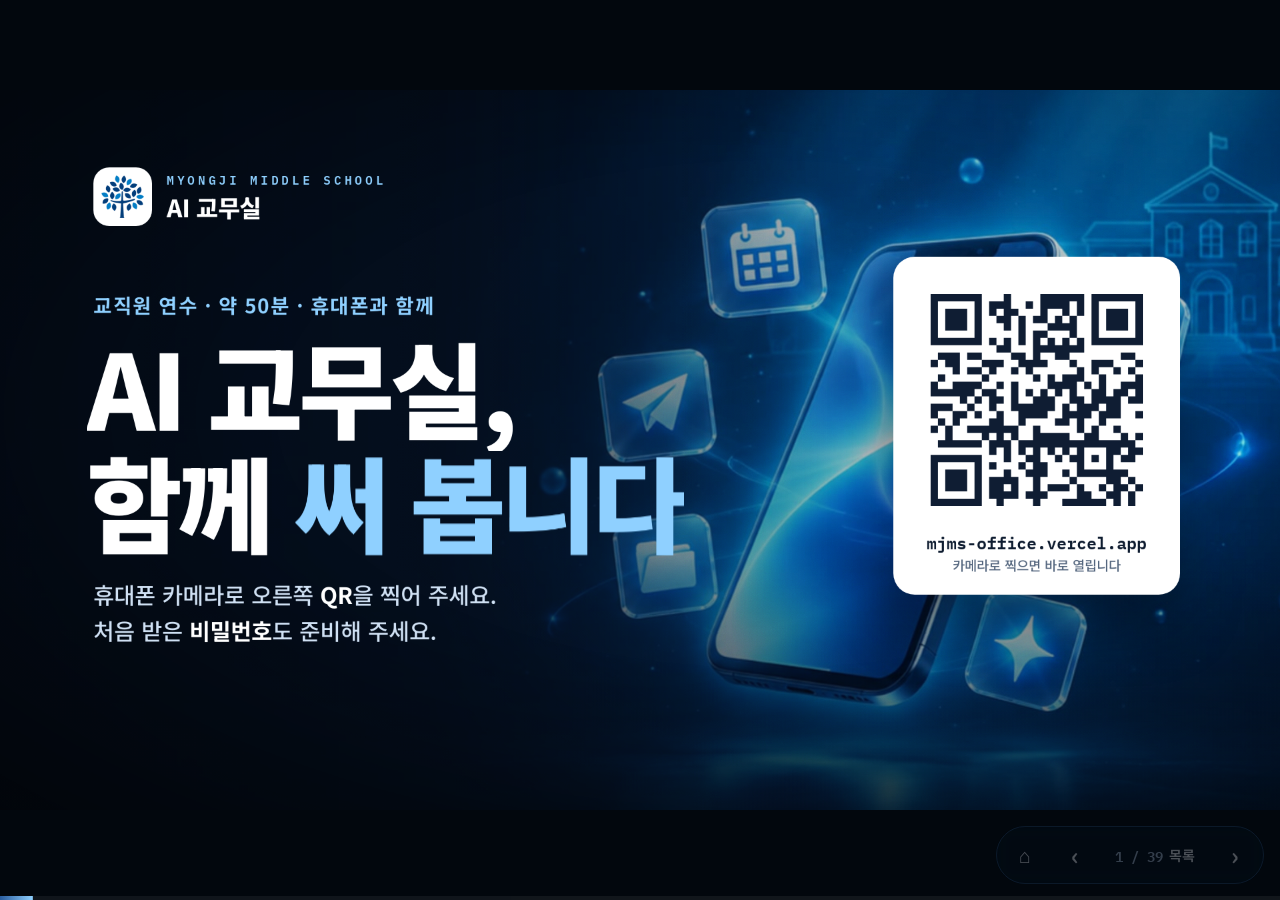
==== deck.html @ ec089de5 "AI 교무실 사용 안내: 따라하기 안내와 연수 발표 다시 보기 발표 원본(~/Claude/ai-office-training)에서 tools/build_share.py로 만든 공개본" ====
<!doctype html>
<html lang="ko">
<head>
<meta charset="utf-8">
<meta name="viewport" content="width=device-width, initial-scale=1, viewport-fit=cover">
<title>AI 교무실 연수 다시 보기</title>
<meta name="theme-color" content="#06121f">
<link rel="manifest" href="manifest.webmanifest">
<link rel="icon" href="icon-192.png">
<link rel="apple-touch-icon" href="icon-180.png">
<link rel="preconnect" href="https://fonts.googleapis.com">
<link rel="preconnect" href="https://fonts.gstatic.com" crossorigin>
<link rel="stylesheet" href="https://fonts.googleapis.com/css2?family=Noto+Sans+KR:wght@400;500;700;900&family=IBM+Plex+Mono:wght@500;600&family=Nanum+Pen+Script&display=swap">
<link rel="stylesheet" href="phone.css">
<style>
/* 레이아웃: 1920×1080 무대 하나를 창에 맞춰 축소한다. 실습 장면은 왼쪽 820px에 단계, 오른쪽 920px 「카메라 창」에 휴대폰.
   어두운 장면(표지·파트 시작·마무리)은 밤하늘 남색 위 배경 그림, 밝은 장면은 앱과 같은 종이색. 새 기능은 호박색 NEW로만 표시한다. */
:root {
  color-scheme: dark;
  --void: #02070d;                 /* 무대 밖 */
  --night: #06121f; --night-2: #0b1d33; --night-line: #23426a;
  --glow: #8fd0ff;                 /* 어두운 장면의 강조 */
  --paper: #f2f5f9; --surface: #ffffff; --ink: #0e1c30; --muted: #55677f; --faint: #98a6b8; --line: #d8e1eb;
  --brand: #295c9e; --brand-deep: #163d73; --brand-tint: #e3edf8;     /* AI 교무실 앱의 파랑 */
  --new: #f5a524; --new-ink: #3b2600;                                  /* 새 기능 */
  --warn: #dd4f2a; --warn-tint: #fde9e2; --ok: #1f8a5a; --ok-tint: #e2f3ea;
  --display: 'Noto Sans KR', 'Apple SD Gothic Neo', 'Malgun Gothic', sans-serif;
  --body: 'Noto Sans KR', 'Apple SD Gothic Neo', 'Malgun Gothic', sans-serif;
  --mono: 'IBM Plex Mono', ui-monospace, Menlo, Consolas, monospace;
  --pen: 'Nanum Pen Script', 'Apple SD Gothic Neo', cursive;
}
html, body { height: 100%; }
body { margin: 0; background: var(--void); color: var(--ink); font-family: var(--body); overflow: hidden; word-break: keep-all; -webkit-font-smoothing: antialiased; }
* { box-sizing: border-box; }
p, h1, h2, h3, h4, ol, ul { margin: 0; }
ol, ul { padding: 0; list-style: none; }
em { font-style: normal; }
button { font: inherit; color: inherit; }
button:focus-visible { outline: 3px solid var(--glow); outline-offset: 2px; }

#viewport { position: fixed; inset: 0; overflow: hidden; cursor: pointer; touch-action: pan-y; user-select: none; -webkit-user-select: none; }
#stage { position: absolute; left: 0; top: 0; width: 1920px; height: 1080px; transform-origin: 0 0; overflow: hidden; background: var(--night); }
#scenes { position: absolute; inset: 0; }
#streaks { position: absolute; inset: -10% -20%; pointer-events: none; opacity: 0; z-index: 50; mix-blend-mode: screen;
  background:
    linear-gradient(90deg, transparent 0, rgba(143, 208, 255, .0) 10%, rgba(143, 208, 255, .55) 30%, transparent 60%) 0 18% / 100% 3px no-repeat,
    linear-gradient(90deg, transparent 10%, rgba(255, 255, 255, .45) 40%, transparent 70%) 0 41% / 100% 2px no-repeat,
    linear-gradient(90deg, transparent 0, rgba(143, 208, 255, .5) 50%, transparent 90%) 0 63% / 100% 4px no-repeat,
    linear-gradient(90deg, transparent 20%, rgba(255, 255, 255, .35) 55%, transparent 85%) 0 82% / 100% 2px no-repeat; }

/* ── 장면 공통 ── */
.scene { position: absolute; inset: 0; overflow: hidden; will-change: transform; }
.scene.light { background: var(--paper); color: var(--ink); }
.scene.light::before { content: ""; position: absolute; inset: 0; pointer-events: none;
  background-image: radial-gradient(circle at 1px 1px, rgba(41, 92, 158, .10) 1.4px, transparent 0); background-size: 32px 32px;
  mask-image: linear-gradient(100deg, #000 0%, transparent 55%); -webkit-mask-image: linear-gradient(100deg, #000 0%, transparent 55%); }
.scene.dark { background: var(--night); color: #fff; }
.abs { position: absolute; }
.w { display: inline-block; white-space: nowrap; }
.ch { display: inline-block; will-change: transform; }
.ln { display: block; overflow: hidden; padding: .06em 0 .1em; margin-bottom: -.12em; }
.punch { display: inline-block; }
.mono { font-family: var(--mono); font-variant-numeric: tabular-nums; }

/* 어두운 장면: 배경 그림 + 그늘 + 빛 + 거친 입자 */
.art-wrap { position: absolute; inset: -4%; overflow: hidden; }
.art-wrap img { position: absolute; inset: 0; width: 100%; height: 100%; object-fit: cover; transform-origin: 60% 50%; will-change: transform; }
.art-wrap.flip img { transform: scaleX(-1); }
.shade { position: absolute; inset: 0; background:
  linear-gradient(90deg, rgba(4, 12, 24, .96) 0%, rgba(4, 12, 24, .82) 34%, rgba(4, 12, 24, .25) 68%, rgba(4, 12, 24, .1) 100%),
  linear-gradient(0deg, rgba(4, 12, 24, .7) 0%, transparent 35%); }
.grain { position: absolute; inset: 0; pointer-events: none; opacity: .14; mix-blend-mode: overlay;
  background-image: url("data:image/svg+xml;utf8,<svg xmlns='http://www.w3.org/2000/svg' width='220' height='220'><filter id='n'><feTurbulence type='fractalNoise' baseFrequency='.9' numOctaves='2' stitchTiles='stitch'/></filter><rect width='100%' height='100%' filter='url(%23n)'/></svg>"); }
.vignette { position: absolute; inset: 0; pointer-events: none; background: radial-gradient(ellipse at 60% 45%, transparent 45%, rgba(0, 0, 0, .55) 100%); }

/* 파트 시작(opener) */
.op-num { position: absolute; right: 70px; top: 40px; font: 900 560px/1 var(--display); color: transparent; -webkit-text-stroke: 2px rgba(143, 208, 255, .32); letter-spacing: -.04em; }
.op-kicker { position: absolute; left: 140px; top: 236px; display: flex; gap: 18px; align-items: center; font: 700 30px var(--body); color: var(--glow); letter-spacing: .04em; }
.op-kicker .pill { font: 600 24px var(--mono); color: #fff; border: 2px solid rgba(143, 208, 255, .5); border-radius: 999px; padding: 4px 18px; }
.op-title { position: absolute; left: 132px; top: 300px; font: 900 132px/1.12 var(--display); letter-spacing: -.035em; color: #fff; text-wrap: balance; }
.op-title em { color: var(--glow); }
.op-ba { position: absolute; left: 140px; top: 680px; display: grid; gap: 22px; width: 1100px; z-index: 1; }
.op-ba .row { display: grid; grid-template-columns: 120px 1fr; align-items: center; gap: 26px; font: 500 36px var(--body); }
.op-ba .lbl { font: 700 22px var(--body); letter-spacing: .08em; border-radius: 8px; padding: 6px 0; text-align: center; }
.op-ba .was { color: rgba(232, 238, 246, .62); }
.op-ba .was .lbl { background: rgba(255, 255, 255, .08); color: rgba(232, 238, 246, .7); }
.op-ba .was .txt { position: relative; justify-self: start; }
.op-ba .was .strike { position: absolute; left: -6px; right: -6px; top: 54%; height: 4px; background: var(--warn); transform-origin: left; border-radius: 2px; }
.op-ba .now { color: #fff; font-weight: 700; }
.op-ba .now .lbl { background: var(--glow); color: var(--night); }
.op-ba .now .txt { position: relative; justify-self: start; }
.op-ba .now .hl { position: absolute; left: -10px; right: -10px; bottom: 2px; height: 18px; background: rgba(143, 208, 255, .28); transform-origin: left; z-index: -1; }
.op-part { position: absolute; left: 140px; bottom: 80px; font: 600 22px var(--mono); color: rgba(232, 238, 246, .55); letter-spacing: .2em; }
.newflag { display: inline-flex; align-items: center; gap: 8px; background: var(--new); color: var(--new-ink); font: 800 22px var(--mono); letter-spacing: .1em; border-radius: 6px; padding: 4px 12px; }

/* ── 로어서드 ── */
.lt { position: absolute; left: 120px; bottom: 60px; display: flex; align-items: stretch; height: 92px; z-index: 30; filter: drop-shadow(0 14px 28px rgba(6, 20, 40, .22)); }
.lt-bar { width: 12px; background: var(--brand); transform-origin: bottom; }
.lt-tag, .lt-main, .lt-timer { display: flex; flex-direction: column; justify-content: center; overflow: hidden; }
.lt-tag { background: var(--brand); color: #fff; padding: 0 28px; font: 700 26px var(--body); letter-spacing: .03em; white-space: nowrap; }
.lt-main { background: var(--surface); color: var(--ink); padding: 0 34px; gap: 2px; }
.lt-main b { font: 700 32px/1.25 var(--body); white-space: nowrap; overflow: hidden; display: block; }
.lt-main small { font: 500 21px/1.3 var(--body); color: var(--muted); white-space: nowrap; overflow: hidden; display: block; }
.lt span { display: inline-block; }
.lt-timer { background: var(--ink); color: #fff; padding: 0 28px; font: 600 38px var(--mono); font-variant-numeric: tabular-nums; min-width: 180px; align-items: center; }
.lt-timer.run { background: var(--brand-deep); }
.lt-timer.paused span::after { content: " ❚❚"; font-size: 20px; color: var(--faint); }
.lt-timer.done { background: var(--warn); animation: blink 1s steps(2) infinite; font-size: 28px; }
@keyframes blink { 50% { filter: brightness(1.25); } }
.lt.warn .lt-bar, .lt.warn .lt-tag { background: var(--warn); }
.lt.warn .lt-main { background: var(--warn-tint); }
.lt.new .lt-bar { background: var(--new); }
.lt.new .lt-tag { background: var(--new); color: var(--new-ink); }
.lt.dark .lt-bar { background: var(--glow); }
.lt.dark .lt-tag { background: var(--glow); color: var(--night); }
.lt.dark .lt-main { background: rgba(9, 24, 44, .82); color: #fff; backdrop-filter: blur(10px); -webkit-backdrop-filter: blur(10px); }
.lt.dark .lt-main small { color: #a9bfd9; }
.lt.ok .lt-bar, .lt.ok .lt-tag { background: var(--ok); }
.lt.up { bottom: 168px; height: 80px; }
.lt.up .lt-main b { font-size: 28px; }

/* ── 밝은 장면의 머리글 ── */
.chiprow { position: absolute; left: 120px; top: 92px; display: flex; gap: 14px; align-items: center; }
.chip { display: inline-flex; align-items: center; gap: 10px; padding: 9px 22px; border-radius: 999px; font: 700 24px var(--body); letter-spacing: .02em; background: var(--brand-tint); color: var(--brand-deep); }
.chip.ghost { background: transparent; border: 2px solid var(--line); color: var(--muted); }
.chip.watch { background: var(--warn-tint); color: var(--warn); }
.chip.new { background: var(--new); color: var(--new-ink); font-family: var(--mono); letter-spacing: .1em; }
.title { position: absolute; left: 116px; top: 150px; width: 1680px; font: 900 72px/1.16 var(--display); letter-spacing: -.03em; text-wrap: balance; }
.title em { color: var(--brand); }
.practice .title { width: 860px; font-size: 64px; }

/* ── 실습: 단계 ── */
.steps { position: absolute; left: 120px; top: 330px; width: 820px; display: grid; gap: 12px; counter-reset: s; }
.practice .title.two + .steps { top: 404px; }
.steps li { position: relative; display: grid; grid-template-columns: 50px minmax(0, 1fr); gap: 20px; align-items: center; padding: 14px 20px 14px 14px; border-radius: 18px; font: 500 28px/1.42 var(--body); color: #8796ab; transition: color .4s, background .4s; }
.steps li::before { counter-increment: s; content: counter(s); width: 50px; height: 50px; border-radius: 50%; display: grid; place-items: center; font: 600 24px var(--mono); border: 2px solid var(--line); color: var(--faint); background: var(--surface); transition: all .4s; }
.steps li.on { color: var(--ink); font-weight: 700; background: var(--surface); box-shadow: 0 12px 34px rgba(14, 28, 48, .09); }
.steps li.on::before { background: var(--brand); border-color: var(--brand); color: #fff; }
.steps li.done { color: var(--muted); }
.steps li.done::before { content: "✓"; background: var(--brand-tint); border-color: var(--brand-tint); color: var(--brand); font-family: var(--body); }
.steps li.warn.on { background: var(--warn-tint); }
.steps li.warn.on::before { background: var(--warn); border-color: var(--warn); }
.steps li .k { display: inline-block; padding: 0 12px; border-radius: 8px; background: var(--brand); color: #fff; font-weight: 700; font-size: .9em; line-height: 1.45; }
.steps li .q { color: var(--brand-deep); font-weight: 700; }
.steps li:not(.on) .k { background: var(--line); color: var(--muted); }
.steps li.on .q { color: var(--brand); }
.steps li .nw { font: 800 16px var(--mono); letter-spacing: .08em; background: var(--new); color: var(--new-ink); border-radius: 5px; padding: 2px 7px; vertical-align: 4px; }
.steps li b { font-weight: 700; }
.side-note { position: absolute; left: 120px; width: 820px; display: flex; gap: 18px; align-items: center; padding: 18px 24px; border-radius: 16px; font: 500 24px/1.5 var(--body); background: var(--brand-tint); color: var(--brand-deep); }
.side-note.warn { background: var(--warn-tint); color: #8f2e14; }
.side-note b { font-weight: 700; }

/* ── 개념 장면 공용 부품 ── */
.card { background: var(--surface); border: 1px solid var(--line); border-radius: 26px; box-shadow: 0 14px 40px rgba(14, 28, 48, .06); }
.node { position: absolute; padding: 30px 30px 32px; }
.node .tag { display: inline-block; padding: 6px 16px; border-radius: 999px; font: 700 20px var(--body); background: var(--brand-tint); color: var(--brand-deep); margin-bottom: 18px; }
.node h3 { font: 800 36px/1.25 var(--display); margin-bottom: 12px; letter-spacing: -.02em; }
.node p { font: 500 24px/1.5 var(--body); color: var(--muted); }
.node p b { color: var(--ink); }
.node.hot { border-color: var(--brand); box-shadow: 0 0 0 3px rgba(41, 92, 158, .15), 0 18px 46px rgba(41, 92, 158, .18); }
.node.newb { border-color: var(--new); box-shadow: 0 0 0 3px rgba(245, 165, 36, .2), 0 18px 46px rgba(245, 165, 36, .15); }
.arrow { position: absolute; height: 4px; background: var(--brand); transform-origin: left; border-radius: 2px; }
.arrow::after { content: ""; position: absolute; right: -2px; top: 50%; width: 16px; height: 16px; border-top: 4px solid var(--brand); border-right: 4px solid var(--brand); transform: translateY(-50%) rotate(45deg); }
.pills { position: absolute; display: flex; flex-wrap: wrap; gap: 14px; }
.pills .p { padding: 12px 24px; border-radius: 999px; background: var(--surface); border: 2px solid var(--line); font: 500 24px var(--body); color: var(--ink); }
.pills .p b { color: var(--brand); margin-right: 8px; }
.pills .p.warn { background: var(--warn-tint); border-color: transparent; color: #8f2e14; font-weight: 700; }
.pills .p.new { border-color: var(--new); }
.badge-new { display: inline-block; font: 800 16px var(--mono); letter-spacing: .1em; background: var(--new); color: var(--new-ink); border-radius: 5px; padding: 3px 8px; vertical-align: middle; }

/* ── 진행 표시·노트·개요·도움말 ── */
#bar { position: fixed; left: 0; right: 0; bottom: 0; height: 4px; background: rgba(255, 255, 255, .06); z-index: 60; pointer-events: none; }
#bar i { display: block; height: 100%; background: linear-gradient(90deg, var(--brand), var(--glow)); transform-origin: left; transform: scaleX(0); transition: transform .6s cubic-bezier(.16, 1, .3, 1); }
#hud { position: fixed; left: 50%; bottom: calc(14px + env(safe-area-inset-bottom, 0px)); transform: translate(-50%, 20px); width: min(1100px, calc(100% - 32px)); display: flex; flex-wrap: wrap; align-items: center; gap: 10px 16px; padding: 12px 16px; border-radius: 16px; background: rgba(8, 20, 38, .9); color: #e8eef6; font: 500 14px var(--body); opacity: 0; transition: opacity .3s, transform .3s; z-index: 70; pointer-events: none; backdrop-filter: blur(8px); -webkit-backdrop-filter: blur(8px); }
#hud.show { opacity: 1; transform: translate(-50%, 0); pointer-events: auto; }
#hud .meta { display: flex; gap: 10px; align-items: baseline; min-width: 0; }
#hud-part { color: var(--glow); white-space: nowrap; }
#hud-label { font-weight: 700; white-space: nowrap; overflow: hidden; text-overflow: ellipsis; }
#hud-count { font-family: var(--mono); color: #9fb6d2; white-space: nowrap; }
#hud-segs { flex: 1 1 260px; display: flex; gap: 2px; min-width: 0; }
#hud-segs i { flex: 1; height: 16px; cursor: pointer; display: flex; align-items: center; }
#hud-segs i::before { content: ""; display: block; width: 100%; height: 5px; border-radius: 3px; background: rgba(255, 255, 255, .15); }
#hud-segs i.past::before { background: color-mix(in srgb, var(--c) 55%, transparent); }
#hud-segs i.on::before { background: var(--c); height: 9px; }
#hud .btns { display: flex; gap: 6px; flex-wrap: wrap; }
#hud .btns button { border: 1px solid #2c5384; background: #12284a; border-radius: 10px; padding: 7px 11px; cursor: pointer; font-size: 13px; }
#hud .btns button:hover { background: #1b3a66; }
#notes { position: fixed; left: 16px; right: 16px; bottom: calc(16px + env(safe-area-inset-bottom, 0px)); max-height: 42%; overflow: auto; z-index: 65; background: rgba(8, 20, 38, .94); color: #e8eef6; border: 1px solid #23426a; border-radius: 18px; padding: 18px 24px; font: 400 19px/1.65 var(--body); }
#notes .nb-head { display: flex; flex-wrap: wrap; gap: 6px 14px; align-items: baseline; margin-bottom: 8px; }
#notes .nb-head b { font-size: 21px; }
#notes .nb-head span { color: #9fb6d2; font-size: 15px; }
#notes .nb-body b { color: #ffd27a; }
#notes .nb-next { margin-top: 10px; color: #9fb6d2; font-size: 15px; }
#overview { position: fixed; inset: 0; z-index: 80; overflow: auto; background: rgba(4, 12, 24, .97); color: #e8eef6; padding: 28px 16px 60px; }
#overview .ov-head { max-width: 1240px; margin: 0 auto 18px; display: flex; flex-wrap: wrap; gap: 6px 18px; align-items: baseline; }
#overview h2 { font: 900 30px var(--display); }
#overview .ov-head p { color: #9fb6d2; font-size: 15px; }
#overview .ov-grid { max-width: 1240px; margin: 0 auto; display: grid; grid-template-columns: repeat(auto-fill, minmax(min(100%, 280px), 1fr)); gap: 14px; }
#overview .ov-part { background: #0d1f37; border: 1px solid #23426a; border-radius: 16px; padding: 14px; min-width: 0; }
#overview .ov-part.new { border-color: var(--new); }
#overview h3 { display: flex; gap: 10px; align-items: baseline; font: 700 18px var(--body); margin-bottom: 8px; }
#overview h3 span { font: 600 14px var(--mono); color: var(--glow); }
#overview h3 em { margin-left: auto; font: 600 14px var(--mono); color: #9fb6d2; }
#overview ol { display: grid; gap: 4px; }
#overview li button { width: 100%; text-align: left; background: transparent; border: 0; border-radius: 10px; padding: 7px 8px; cursor: pointer; font-size: 15px; display: flex; gap: 8px; align-items: baseline; flex-wrap: wrap; }
#overview li button:hover { background: #16304f; }
#overview li i { font: 600 13px var(--mono); color: #9fb6d2; min-width: 22px; font-style: normal; }
#overview .nw, #overview .pr { font: 800 11px var(--mono); letter-spacing: .06em; border-radius: 4px; padding: 2px 6px; }
#overview .nw { background: var(--new); color: var(--new-ink); }
#overview .pr { background: #23426a; color: #cfe3fa; }
#help { position: fixed; left: 50%; top: 50%; transform: translate(-50%, -50%); width: min(560px, calc(100% - 32px)); z-index: 85; background: rgba(8, 20, 38, .97); color: #e8eef6; border: 1px solid #23426a; border-radius: 18px; padding: 22px 26px; font: 400 16px/1.7 var(--body); }
#help h3 { font: 700 20px var(--body); margin-bottom: 8px; }
#help dl { display: grid; grid-template-columns: max-content 1fr; gap: 4px 18px; margin: 0; }
#help dt { font: 600 15px var(--mono); color: var(--glow); }
#help dd { margin: 0; }
#black { position: fixed; inset: 0; background: #000; z-index: 90; cursor: pointer; }
#toast { position: fixed; left: 50%; top: calc(18px + env(safe-area-inset-top, 0px)); transform: translateX(-50%); z-index: 95; background: rgba(8, 20, 38, .95); color: #fff; border: 1px solid #23426a; padding: 10px 18px; border-radius: 12px; font: 500 15px var(--body); max-width: calc(100% - 32px); }
@media (prefers-reduced-motion: reduce) { #bar i { transition: none; } }
/* 공유 모드(연수 뒤 다시 보기) */
#snav { position: fixed; right: max(16px, env(safe-area-inset-right, 0px)); bottom: calc(16px + env(safe-area-inset-bottom, 0px)); z-index: 75; display: flex; gap: 6px; align-items: center; padding: 6px; border-radius: 999px; background: rgba(8, 20, 38, .82); border: 1px solid #23426a; backdrop-filter: blur(8px); -webkit-backdrop-filter: blur(8px); }
#snav button, #snav a { display: grid; place-items: center; min-width: 44px; height: 44px; padding: 0 12px; border-radius: 999px; border: 0; background: transparent; color: #e8eef6; font: 700 24px/1 var(--body); text-decoration: none; cursor: pointer; }
#snav .list { font: 600 14px var(--body); gap: 6px; display: flex; }
#snav .list span { font-family: var(--mono); color: #9fb6d2; }
#snav .home { font-size: 20px; }
#snav { transition: opacity .4s; }
#snav.idle { opacity: .32; }
#snav.idle:hover, #snav.idle:focus-within { opacity: 1; }
#snav button:hover, #snav a:hover { background: #16304f; }
body.share #hud { bottom: calc(80px + env(safe-area-inset-bottom, 0px)); }
#rotate { position: fixed; inset: 0; z-index: 88; display: grid; place-items: center; padding: 24px 16px; background: rgba(4, 12, 24, .93); color: #e8eef6; text-align: center; }
#rotate[hidden] { display: none; }
#rotate div { max-width: 340px; display: grid; gap: 14px; }
#rotate b { font: 800 22px var(--body); }
#rotate p { font: 400 16px/1.6 var(--body); color: #b9cbe0; }
#rotate a { display: block; padding: 14px; border-radius: 14px; background: var(--brand); color: #fff; font: 700 17px var(--body); text-decoration: none; }
#rotate button { padding: 12px; border-radius: 14px; border: 1px solid #2c5384; background: transparent; color: #cfe0f3; font: 600 15px var(--body); }
</style>
</head>
<body>
<div id="viewport" aria-label="발표 화면. 누르거나 오른쪽 화살표로 넘깁니다">
  <div id="stage">
    <div id="scenes"></div>
    <div id="streaks"></div>
  </div>
</div>
<div id="bar"><i></i></div>
<div id="hud">
  <div class="meta"><span id="hud-part"></span><span id="hud-label"></span><span id="hud-count"></span></div>
  <div id="hud-segs"></div>
  <div class="btns">
    <button type="button" data-cmd="notes">노트 N</button>
    <button type="button" data-cmd="overview">구성 G</button>
    <button type="button" data-cmd="presenter">발표자 창 P</button>
    <button type="button" data-cmd="sound">소리 켬 M</button>
    <button type="button" data-cmd="bgm">배경음 켬 J</button>
    <button type="button" data-cmd="vol-" aria-label="소리 작게">소리 − [</button>
    <button type="button" data-cmd="vol+" aria-label="소리 크게">소리 + ]</button>
    <button type="button" data-cmd="full">전체 화면 F</button>
    <button type="button" data-cmd="help">도움말 ?</button>
  </div>
</div>
<div id="notes" hidden></div>
<div id="overview" hidden></div>
<div id="help" hidden>
  <h3>발표 조작</h3>
  <dl>
    <dt>→ · 스페이스 · 클릭</dt><dd>다음 단계 (리모컨 PageDown도 됩니다)</dd>
    <dt>← · 오른쪽 클릭</dt><dd>이전 단계</dd>
    <dt>숫자 + Enter</dt><dd>그 장면으로 바로 (예: 21 Enter)</dd>
    <dt>T</dt><dd>실습 타이머 시작·멈춤 (첫 단계에서 저절로 시작)</dd>
    <dt>N</dt><dd>발표자 노트 보이기</dd>
    <dt>P</dt><dd>발표자 창 따로 열기 (노트·경과 시간·다음 장면)</dd>
    <dt>G</dt><dd>발표 구성 전체 보기</dd>
    <dt>B</dt><dd>화면 잠깐 가리기</dd>
    <dt>F</dt><dd>전체 화면</dd>
    <dt>M</dt><dd>소리 전체 켜고 끄기 (처음 누르거나 클릭할 때 켜집니다)</dd>
    <dt>J</dt><dd>배경음 켜고 끄기 (표지·실습 타이머·마무리에서 잔잔하게)</dd>
    <dt>[ · ]</dt><dd>소리 작게 · 크게</dd>
  </dl>
</div>
<div id="black" hidden></div>
<div id="toast" hidden></div>
<svg width="0" height="0" style="position:absolute" aria-hidden="true"><filter id="whipblur" x="-30%" y="-5%" width="160%" height="110%" color-interpolation-filters="sRGB"><feGaussianBlur id="whipg" stdDeviation="0 0"/></filter></svg>
<script>window.DECK_MODE = "share";</script>
<script src="sound.js"></script>
<script src="deck.js"></script>
<script src="scenes.js"></script>
<script>DECK.start();</script>
</body>
</html>
---- phone.css ----
/* 휴대폰 틀·실제 캡처·모형 화면(브라우저 메뉴·시스템 창 등). 발표 화면(index.html)과 따라하기 안내(guide.html)가 함께 쓴다. */
/* ── 카메라 창과 휴대폰 ── */
.cam { position: absolute; left: 1000px; top: 0; width: 920px; height: 1080px; overflow: hidden;
  mask-image: linear-gradient(90deg, transparent 0, #000 90px); -webkit-mask-image: linear-gradient(90deg, transparent 0, #000 90px); }
.cam::before { content: ""; position: absolute; inset: 0; background: radial-gradient(closest-side at 50% 48%, rgba(41, 92, 158, .16), transparent 100%); }
.rig { position: absolute; left: 0; top: 0; transform-origin: 0 0; will-change: transform; }
.phone { position: relative; width: 440px; height: 892px; border-radius: 60px; background: #0b1420; padding: 14px; box-shadow: 0 50px 100px rgba(10, 25, 45, .35), 0 0 0 2px #2b3a50 inset, 0 0 0 1px #0b1420; }
.phone::after { content: ""; position: absolute; left: 50%; top: 22px; width: 18px; height: 18px; margin-left: -9px; border-radius: 50%; background: #05090f; box-shadow: 0 0 0 2px #1d2838; z-index: 5; }
.screen { position: relative; width: 412px; height: 864px; border-radius: 46px; overflow: hidden; background: #f5f7fb; }
.scr { position: absolute; inset: 0; overflow: hidden; background: #f5f7fb; will-change: transform; }
.scr > img.shot { width: 412px; height: 864px; display: block; }
.fx { position: absolute; inset: 0; pointer-events: none; z-index: 10; }
.ring { position: absolute; border-radius: 14px; border: calc(4px / var(--z, 1)) solid var(--brand); box-shadow: 0 0 0 calc(5px / var(--z, 1)) rgba(41, 92, 158, .18), 0 0 calc(24px / var(--z, 1)) rgba(41, 92, 158, .45); }
.ring.warn { border-color: var(--warn); box-shadow: 0 0 0 calc(5px / var(--z, 1)) rgba(221, 79, 42, .2), 0 0 calc(24px / var(--z, 1)) rgba(221, 79, 42, .5); }
.ring.new { border-color: var(--new); box-shadow: 0 0 0 calc(5px / var(--z, 1)) rgba(245, 165, 36, .25), 0 0 calc(24px / var(--z, 1)) rgba(245, 165, 36, .55); }
.ring .tap { position: absolute; left: 50%; top: 50%; width: 46px; height: 46px; border-radius: 50%; background: var(--brand); }
.ring.warn .tap { background: var(--warn); }
.ring.new .tap { background: var(--new); }
.ring-label { position: absolute; left: 0; top: 100%; margin-top: 8px; white-space: nowrap; font: 700 15px var(--body); background: var(--ink); color: #fff; padding: 4px 10px; border-radius: 8px; }
.cam .over { position: absolute; z-index: 6; }

/* 휴대폰 위에 떨어지는 알림 */
.ph-banner { position: absolute; left: 10px; right: 10px; top: 12px; z-index: 8; display: grid; grid-template-columns: 44px 1fr; gap: 12px; align-items: start; padding: 14px 16px; border-radius: 22px; background: rgba(255, 255, 255, .96); box-shadow: 0 18px 40px rgba(10, 25, 45, .25); font: 500 15px/1.45 var(--body); color: var(--ink); }
.ph-banner i { width: 44px; height: 44px; border-radius: 12px; background: #fff; display: grid; place-items: center; box-shadow: 0 0 0 1px var(--line); }
.ph-banner i img { width: 32px; }
.ph-banner small { display: block; color: var(--muted); font-size: 13px; }
.ph-banner b { display: block; font-size: 16px; }

/* ── 모형 화면(실제 캡처가 없는 단계: 브라우저 메뉴·시스템 창 등) ── */
.mk { position: absolute; inset: 0; font: 400 16px/1.45 var(--body); color: #1c2533; background: #f5f7fb; }
.mk .top { padding: 22px 20px 10px; }
.mk .top b { display: block; font: 700 24px var(--body); }
.mk .top span { font-size: 14px; color: #6b7a90; }
.mk .card { margin: 10px 16px; background: #fff; border-radius: 18px; border: 1px solid #e3e8ef; padding: 16px 18px; }
.mk .card h4 { font: 700 17px var(--body); margin-bottom: 6px; }
.mk .btn { display: grid; place-items: center; height: 50px; border-radius: 14px; background: linear-gradient(90deg, #163d73, #2f77c0); color: #fff; font: 700 17px var(--body); margin-top: 12px; }
.mk .btn.ghost { background: #fff; color: #163d73; border: 1px solid #c9d6e6; }
.mk .sw { width: 52px; height: 30px; border-radius: 15px; background: #295c9e; position: relative; flex: none; }
.mk .sw::after { content: ""; position: absolute; right: 3px; top: 3px; width: 24px; height: 24px; border-radius: 50%; background: #fff; }
.mk .sw.off { background: #cfd8e3; }
.mk .sw.off::after { right: auto; left: 3px; }
.mk .row { display: flex; align-items: center; justify-content: space-between; gap: 12px; }
.mk .muted { color: #6b7a90; font-size: 14px; }
.mk .dim { position: absolute; inset: 0; background: rgba(10, 18, 30, .45); }
.mk .dialog { position: absolute; left: 26px; right: 26px; top: 290px; background: #fff; border-radius: 26px; padding: 26px 24px 18px; box-shadow: 0 30px 60px rgba(0, 0, 0, .3); }
.mk .dialog h4 { font: 700 20px/1.4 var(--body); margin-bottom: 8px; }
.mk .dialog .acts { display: flex; justify-content: flex-end; gap: 6px; margin-top: 18px; }
.mk .dialog .acts span { padding: 10px 16px; font: 700 17px var(--body); color: #1a73e8; border-radius: 20px; }
.mk .ctop { height: 56px; background: #fff; display: flex; align-items: center; gap: 10px; padding: 0 10px 0 14px; border-bottom: 1px solid #e3e6ea; }
.mk .omni { flex: 1; height: 38px; border-radius: 19px; background: #eef1f5; display: flex; align-items: center; padding: 0 14px; font-size: 15px; color: #3c4350; gap: 8px; }
.mk .tabs { width: 24px; height: 24px; border: 2px solid #3c4350; border-radius: 5px; font: 700 12px var(--mono); display: grid; place-items: center; }
.mk .dots { width: 36px; height: 36px; display: grid; place-items: center; font: 900 24px var(--body); color: #3c4350; }
.mk .menu { position: absolute; right: 8px; top: 8px; width: 238px; background: #fff; border-radius: 14px; box-shadow: 0 16px 40px rgba(0, 0, 0, .25); padding: 8px 0; font-size: 16px; }
.mk .menu div { padding: 11px 20px; }
.mk .menu .hot { background: #e8f0fe; font-weight: 700; color: #174ea6; }
.mk .menu hr { border: 0; border-top: 1px solid #eceff3; margin: 4px 0; }
.mk .shotbg { position: absolute; left: 0; width: 412px; }
.mk .sheet { position: absolute; left: 0; right: 0; bottom: 0; background: #f2f2f6; border-radius: 22px 22px 0 0; padding: 16px 16px 30px; box-shadow: 0 -10px 40px rgba(0, 0, 0, .25); }
.mk .sheet .apphead { display: flex; gap: 12px; align-items: center; background: #fff; border-radius: 14px; padding: 12px; }
.mk .sheet .apphead img { width: 46px; height: 46px; border-radius: 11px; box-shadow: 0 0 0 1px #e3e3e8; }
.mk .sheet .apps { display: flex; gap: 16px; padding: 14px 6px; }
.mk .sheet .apps i { width: 56px; height: 56px; border-radius: 14px; display: block; }
.mk .sheet .list { background: #fff; border-radius: 14px; overflow: hidden; }
.mk .sheet .list div { padding: 14px 16px; border-bottom: 1px solid #ececf0; display: flex; justify-content: space-between; }
.mk .sheet .list .hot { background: #e9f1ff; font-weight: 700; color: #0a58ca; }
.mk .safari { position: absolute; left: 0; right: 0; bottom: 0; height: 108px; background: rgba(247, 247, 250, .97); border-top: 1px solid #d9d9e0; padding: 10px 14px; }
.mk .safari .url { height: 40px; border-radius: 12px; background: #e6e6eb; display: grid; place-items: center; font-size: 15px; color: #222; }
.mk .safari .bar { display: flex; justify-content: space-around; padding-top: 12px; color: #0a7aff; font: 600 22px var(--body); }
.mk .home { position: absolute; inset: 0; background: radial-gradient(120% 80% at 30% 10%, #5d8ed6, #1d3b72 60%, #0d1d3a); color: #fff; padding: 60px 26px; }
.mk .home .clock { font: 300 58px var(--body); text-align: center; margin-bottom: 30px; }
.mk .home .grid { display: grid; grid-template-columns: repeat(4, 1fr); gap: 26px 14px; }
.mk .home .app { display: grid; justify-items: center; gap: 6px; font-size: 12px; }
.mk .home .app i { width: 62px; height: 62px; border-radius: 16px; display: grid; place-items: center; background: rgba(255, 255, 255, .22); }
.mk .home .app i img { width: 46px; }
.mk .home .app.me i { background: #fff; }
.mk .home.ios .app i { border-radius: 15px; }
.mk .bubble { margin: 10px 16px; padding: 12px 16px; border-radius: 18px; font-size: 15px; max-width: 300px; }
.mk .bubble.me { margin-left: auto; background: #295c9e; color: #fff; border-bottom-right-radius: 6px; }
.mk .bubble.ai { background: #fff; border: 1px solid #e3e8ef; border-bottom-left-radius: 6px; }
.mk .pill { display: inline-block; padding: 3px 10px; border-radius: 999px; background: #e3edf8; color: #163d73; font: 700 13px var(--body); }
.mk .pill.ok { background: #e2f3ea; color: #1f6b47; }
.mk .bar2 { height: 8px; border-radius: 4px; background: #e6ebf1; overflow: hidden; margin: 8px 0 4px; }
.mk .bar2 i { display: block; height: 100%; background: #295c9e; transform-origin: left; }
.mk .person { display: flex; justify-content: space-between; padding: 10px 0; border-top: 1px solid #eef1f5; font-size: 15px; }
.mk .typed { position: absolute; font: 400 17px/1.45 var(--body); color: #1c2533; }
.mk .caret { display: inline-block; width: 2px; height: 1.1em; background: #295c9e; vertical-align: -3px; margin-left: 1px; animation: caret 1s steps(2) infinite; }
@keyframes caret { 50% { opacity: 0; } }
.pen { position: absolute; font: 400 74px/1 var(--pen); color: #1a2433; white-space: nowrap; padding: .12em .18em; }
.stamp-mk { position: absolute; display: grid; place-items: center; border-radius: 12px; background: #a8322b; color: #fff; font: 900 26px/1.05 var(--display); text-align: center; transform: rotate(-6deg); }
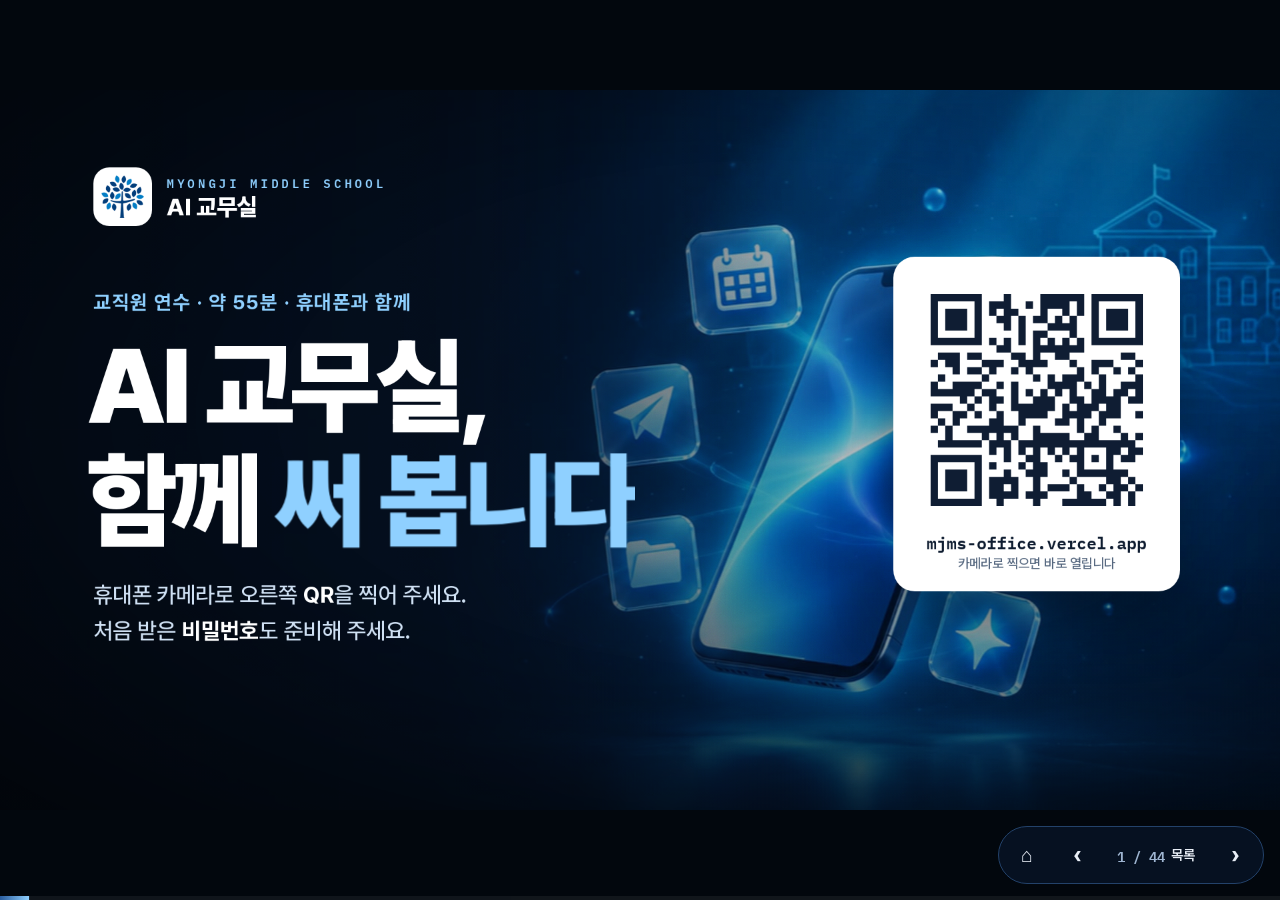
==== commit 40e2fc27: "작업 중: 글꼴을 앱과 같은 프리텐다드로(로컬), 외부 교사용 소개 발표·둘러보기 뼈대(intro.html·tour.html) Co-Authored-By: Claude Opus 5" ====
--- a/deck.html
+++ b/deck.html
@@ -8,9 +8,10 @@
 <link rel="manifest" href="manifest.webmanifest">
 <link rel="icon" href="icon-192.png">
 <link rel="apple-touch-icon" href="icon-180.png">
+<link rel="stylesheet" href="fonts/pretendard/pretendard.css">
 <link rel="preconnect" href="https://fonts.googleapis.com">
 <link rel="preconnect" href="https://fonts.gstatic.com" crossorigin>
-<link rel="stylesheet" href="https://fonts.googleapis.com/css2?family=Noto+Sans+KR:wght@400;500;700;900&family=IBM+Plex+Mono:wght@500;600&family=Nanum+Pen+Script&display=swap">
+<link rel="stylesheet" href="https://fonts.googleapis.com/css2?family=IBM+Plex+Mono:wght@500;600&family=Nanum+Pen+Script&display=swap">
 <link rel="stylesheet" href="phone.css">
 <style>
 /* 레이아웃: 1920×1080 무대 하나를 창에 맞춰 축소한다. 실습 장면은 왼쪽 820px에 단계, 오른쪽 920px 「카메라 창」에 휴대폰.
@@ -24,8 +25,8 @@
   --brand: #295c9e; --brand-deep: #163d73; --brand-tint: #e3edf8;     /* AI 교무실 앱의 파랑 */
   --new: #f5a524; --new-ink: #3b2600;                                  /* 새 기능 */
   --warn: #dd4f2a; --warn-tint: #fde9e2; --ok: #1f8a5a; --ok-tint: #e2f3ea;
-  --display: 'Noto Sans KR', 'Apple SD Gothic Neo', 'Malgun Gothic', sans-serif;
-  --body: 'Noto Sans KR', 'Apple SD Gothic Neo', 'Malgun Gothic', sans-serif;
+  --display: 'Pretendard Variable', Pretendard, -apple-system, 'Apple SD Gothic Neo', 'Malgun Gothic', sans-serif;
+  --body: 'Pretendard Variable', Pretendard, -apple-system, 'Apple SD Gothic Neo', 'Malgun Gothic', sans-serif;
   --mono: 'IBM Plex Mono', ui-monospace, Menlo, Consolas, monospace;
   --pen: 'Nanum Pen Script', 'Apple SD Gothic Neo', cursive;
 }
--- a/fonts/pretendard/pretendard.css
+++ b/fonts/pretendard/pretendard.css
@@ -0,0 +1,927 @@
+/*
+Copyright (c) 2021 Kil Hyung-jin, with Reserved Font Name Pretendard.
+https://github.com/orioncactus/pretendard
+
+This Font Software is licensed under the SIL Open Font License, Version 1.1.
+This license is copied below, and is also available with a FAQ at:
+http://scripts.sil.org/OFL
+*/
+/* [0] */
+@font-face {
+	font-family: 'Pretendard Variable';
+	font-style: normal;
+	font-display: swap;
+	font-weight: 45 920;
+	src: url(./woff2-dynamic-subset/PretendardVariable.subset.0.woff2) format('woff2-variations');
+	unicode-range: U+f9ca-fa0b, U+ff03-ff05, U+ff07, U+ff0a-ff0b, U+ff0d-ff19, U+ff1b, U+ff1d, U+ff20-ff5b, U+ff5d, U+ffe0-ffe3, U+ffe5-ffe6;
+}
+
+/* [1] */
+@font-face {
+	font-family: 'Pretendard Variable';
+	font-style: normal;
+	font-display: swap;
+	font-weight: 45 920;
+	src: url(./woff2-dynamic-subset/PretendardVariable.subset.1.woff2) format('woff2-variations');
+	unicode-range: U+d723-d728, U+d72a-d733, U+d735-d748, U+d74a-d74f, U+d752-d753, U+d755-d757, U+d75a-d75f, U+d762-d764, U+d766-d768, U+d76a-d76b, U+d76d-d76f, U+d771-d787, U+d789-d78b, U+d78d-d78f, U+d791-d797, U+d79a, U+d79c, U+d79e-d7a3, U+f900-f909, U+f90b-f92e;
+}
+
+/* [2] */
+@font-face {
+	font-family: 'Pretendard Variable';
+	font-style: normal;
+	font-display: swap;
+	font-weight: 45 920;
+	src: url(./woff2-dynamic-subset/PretendardVariable.subset.2.woff2) format('woff2-variations');
+	unicode-range: U+d679-d68b, U+d68e-d69e, U+d6a0, U+d6a2-d6a7, U+d6a9-d6c3, U+d6c6-d6c7, U+d6c9-d6cb, U+d6cd-d6d3, U+d6d5-d6d6, U+d6d8-d6e3, U+d6e5-d6e7, U+d6e9-d6fb, U+d6fd-d717, U+d719-d71f, U+d721-d722;
+}
+
+/* [3] */
+@font-face {
+	font-family: 'Pretendard Variable';
+	font-style: normal;
+	font-display: swap;
+	font-weight: 45 920;
+	src: url(./woff2-dynamic-subset/PretendardVariable.subset.3.woff2) format('woff2-variations');
+	unicode-range: U+d5bc-d5c7, U+d5ca-d5cb, U+d5cd-d5cf, U+d5d1-d5d7, U+d5d9-d5da, U+d5dc, U+d5de-d5e3, U+d5e6-d5e7, U+d5e9-d5eb, U+d5ed-d5f6, U+d5f8, U+d5fa-d5ff, U+d602-d603, U+d605-d607, U+d609-d60f, U+d612-d613, U+d616-d61b, U+d61d-d637, U+d63a-d63b, U+d63d-d63f, U+d641-d647, U+d64a-d64c, U+d64e-d653, U+d656-d657, U+d659-d65b, U+d65d-d666, U+d668, U+d66a-d678;
+}
+
+/* [4] */
+@font-face {
+	font-family: 'Pretendard Variable';
+	font-style: normal;
+	font-display: swap;
+	font-weight: 45 920;
+	src: url(./woff2-dynamic-subset/PretendardVariable.subset.4.woff2) format('woff2-variations');
+	unicode-range: U+d507, U+d509-d50b, U+d50d-d513, U+d515-d53b, U+d53e-d53f, U+d541-d543, U+d545-d54c, U+d54e, U+d550, U+d552-d557, U+d55a-d55b, U+d55d-d55f, U+d561-d564, U+d566-d567, U+d56a, U+d56c, U+d56e-d573, U+d576-d577, U+d579-d583, U+d585-d586, U+d58a-d5a4, U+d5a6-d5bb;
+}
+
+/* [5] */
+@font-face {
+	font-family: 'Pretendard Variable';
+	font-style: normal;
+	font-display: swap;
+	font-weight: 45 920;
+	src: url(./woff2-dynamic-subset/PretendardVariable.subset.5.woff2) format('woff2-variations');
+	unicode-range: U+d464-d477, U+d47a-d47b, U+d47d-d47f, U+d481-d487, U+d489-d48a, U+d48c, U+d48e-d4e7, U+d4e9-d503, U+d505-d506;
+}
+
+/* [6] */
+@font-face {
+	font-family: 'Pretendard Variable';
+	font-style: normal;
+	font-display: swap;
+	font-weight: 45 920;
+	src: url(./woff2-dynamic-subset/PretendardVariable.subset.6.woff2) format('woff2-variations');
+	unicode-range: U+d3bf-d3c7, U+d3ca-d3cf, U+d3d1-d3eb, U+d3ee-d3ef, U+d3f1-d3f3, U+d3f5-d3fb, U+d3fd-d400, U+d402-d45b, U+d45d-d463;
+}
+
+/* [7] */
+@font-face {
+	font-family: 'Pretendard Variable';
+	font-style: normal;
+	font-display: swap;
+	font-weight: 45 920;
+	src: url(./woff2-dynamic-subset/PretendardVariable.subset.7.woff2) format('woff2-variations');
+	unicode-range: U+d2ff, U+d302-d304, U+d306-d30b, U+d30f, U+d311-d313, U+d315-d31b, U+d31e, U+d322-d324, U+d326-d327, U+d32a-d32b, U+d32d-d32f, U+d331-d337, U+d339-d33c, U+d33e-d37b, U+d37e-d37f, U+d381-d383, U+d385-d38b, U+d38e-d390, U+d392-d397, U+d39a-d39b, U+d39d-d39f, U+d3a1-d3a7, U+d3a9-d3aa, U+d3ac, U+d3ae-d3b3, U+d3b5-d3b7, U+d3b9-d3bb, U+d3bd-d3be;
+}
+
+/* [8] */
+@font-face {
+	font-family: 'Pretendard Variable';
+	font-style: normal;
+	font-display: swap;
+	font-weight: 45 920;
+	src: url(./woff2-dynamic-subset/PretendardVariable.subset.8.woff2) format('woff2-variations');
+	unicode-range: U+d257-d27f, U+d281-d29b, U+d29d-d29f, U+d2a1-d2ab, U+d2ad-d2b7, U+d2ba-d2bb, U+d2bd-d2bf, U+d2c1-d2c7, U+d2c9-d2ef, U+d2f2-d2f3, U+d2f5-d2f7, U+d2f9-d2fe;
+}
+
+/* [9] */
+@font-face {
+	font-family: 'Pretendard Variable';
+	font-style: normal;
+	font-display: swap;
+	font-weight: 45 920;
+	src: url(./woff2-dynamic-subset/PretendardVariable.subset.9.woff2) format('woff2-variations');
+	unicode-range: U+d1b4, U+d1b6-d1f3, U+d1f5-d22b, U+d22e-d22f, U+d231-d233, U+d235-d23b, U+d23d-d240, U+d242-d256;
+}
+
+/* [10] */
+@font-face {
+	font-family: 'Pretendard Variable';
+	font-style: normal;
+	font-display: swap;
+	font-weight: 45 920;
+	src: url(./woff2-dynamic-subset/PretendardVariable.subset.10.woff2) format('woff2-variations');
+	unicode-range: U+d105-d12f, U+d132-d133, U+d135-d137, U+d139-d13f, U+d141-d142, U+d144, U+d146-d14b, U+d14e-d14f, U+d151-d153, U+d155-d15b, U+d15e-d187, U+d189-d19f, U+d1a2-d1a3, U+d1a5-d1a7, U+d1a9-d1af, U+d1b2-d1b3;
+}
+
+/* [11] */
+@font-face {
+	font-family: 'Pretendard Variable';
+	font-style: normal;
+	font-display: swap;
+	font-weight: 45 920;
+	src: url(./woff2-dynamic-subset/PretendardVariable.subset.11.woff2) format('woff2-variations');
+	unicode-range: U+d04b-d04f, U+d051-d057, U+d059-d06b, U+d06d-d06f, U+d071-d073, U+d075-d07b, U+d07e-d0a3, U+d0a6-d0a7, U+d0a9-d0ab, U+d0ad-d0b3, U+d0b6, U+d0b8, U+d0ba-d0bf, U+d0c2-d0c3, U+d0c5-d0c7, U+d0c9-d0cf, U+d0d2, U+d0d6-d0db, U+d0de-d0df, U+d0e1-d0e3, U+d0e5-d0eb, U+d0ee-d0f0, U+d0f2-d104;
+}
+
+/* [12] */
+@font-face {
+	font-family: 'Pretendard Variable';
+	font-style: normal;
+	font-display: swap;
+	font-weight: 45 920;
+	src: url(./woff2-dynamic-subset/PretendardVariable.subset.12.woff2) format('woff2-variations');
+	unicode-range: U+cfa2-cfc3, U+cfc5-cfdf, U+cfe2-cfe3, U+cfe5-cfe7, U+cfe9-cff4, U+cff6-cffb, U+cffd-cfff, U+d001-d003, U+d005-d017, U+d019-d033, U+d036-d037, U+d039-d03b, U+d03d-d04a;
+}
+
+/* [13] */
+@font-face {
+	font-family: 'Pretendard Variable';
+	font-style: normal;
+	font-display: swap;
+	font-weight: 45 920;
+	src: url(./woff2-dynamic-subset/PretendardVariable.subset.13.woff2) format('woff2-variations');
+	unicode-range: U+cef0-cef3, U+cef6, U+cef9-ceff, U+cf01-cf03, U+cf05-cf07, U+cf09-cf0f, U+cf11-cf12, U+cf14-cf1b, U+cf1d-cf1f, U+cf21-cf2f, U+cf31-cf53, U+cf56-cf57, U+cf59-cf5b, U+cf5d-cf63, U+cf66, U+cf68, U+cf6a-cf6f, U+cf71-cf84, U+cf86-cf8b, U+cf8d-cfa1;
+}
+
+/* [14] */
+@font-face {
+	font-family: 'Pretendard Variable';
+	font-style: normal;
+	font-display: swap;
+	font-weight: 45 920;
+	src: url(./woff2-dynamic-subset/PretendardVariable.subset.14.woff2) format('woff2-variations');
+	unicode-range: U+ce3c-ce57, U+ce5a-ce5b, U+ce5d-ce5f, U+ce61-ce67, U+ce6a, U+ce6c, U+ce6e-ce73, U+ce76-ce77, U+ce79-ce7b, U+ce7d-ce83, U+ce85-ce88, U+ce8a-ce8f, U+ce91-ce93, U+ce95-ce97, U+ce99-ce9f, U+cea2, U+cea4-ceab, U+cead-cee3, U+cee6-cee7, U+cee9-ceeb, U+ceed-ceef;
+}
+
+/* [15] */
+@font-face {
+	font-family: 'Pretendard Variable';
+	font-style: normal;
+	font-display: swap;
+	font-weight: 45 920;
+	src: url(./woff2-dynamic-subset/PretendardVariable.subset.15.woff2) format('woff2-variations');
+	unicode-range: U+cd92-cd93, U+cd96-cd97, U+cd99-cd9b, U+cd9d-cda3, U+cda6-cda8, U+cdaa-cdaf, U+cdb1-cdc3, U+cdc5-cdcb, U+cdcd-cde7, U+cde9-ce03, U+ce05-ce1f, U+ce22-ce34, U+ce36-ce3b;
+}
+
+/* [16] */
+@font-face {
+	font-family: 'Pretendard Variable';
+	font-style: normal;
+	font-display: swap;
+	font-weight: 45 920;
+	src: url(./woff2-dynamic-subset/PretendardVariable.subset.16.woff2) format('woff2-variations');
+	unicode-range: U+ccef-cd07, U+cd0a-cd0b, U+cd0d-cd1a, U+cd1c, U+cd1e-cd2b, U+cd2d-cd5b, U+cd5d-cd77, U+cd79-cd91;
+}
+
+/* [17] */
+@font-face {
+	font-family: 'Pretendard Variable';
+	font-style: normal;
+	font-display: swap;
+	font-weight: 45 920;
+	src: url(./woff2-dynamic-subset/PretendardVariable.subset.17.woff2) format('woff2-variations');
+	unicode-range: U+cc3f-cc43, U+cc46-cc47, U+cc49-cc4b, U+cc4d-cc53, U+cc55-cc58, U+cc5a-cc5f, U+cc61-cc97, U+cc9a-cc9b, U+cc9d-cc9f, U+cca1-cca7, U+ccaa, U+ccac, U+ccae-ccb3, U+ccb6-ccb7, U+ccb9-ccbb, U+ccbd-cccf, U+ccd1-cce3, U+cce5-ccee;
+}
+
+/* [18] */
+@font-face {
+	font-family: 'Pretendard Variable';
+	font-style: normal;
+	font-display: swap;
+	font-weight: 45 920;
+	src: url(./woff2-dynamic-subset/PretendardVariable.subset.18.woff2) format('woff2-variations');
+	unicode-range: U+cb91-cbd3, U+cbd5-cbe3, U+cbe5-cc0b, U+cc0e-cc0f, U+cc11-cc13, U+cc15-cc1b, U+cc1d-cc20, U+cc23-cc27, U+cc2a-cc2b, U+cc2d, U+cc2f, U+cc31-cc37, U+cc3a, U+cc3c;
+}
+
+/* [19] */
+@font-face {
+	font-family: 'Pretendard Variable';
+	font-style: normal;
+	font-display: swap;
+	font-weight: 45 920;
+	src: url(./woff2-dynamic-subset/PretendardVariable.subset.19.woff2) format('woff2-variations');
+	unicode-range: U+caf4-cb47, U+cb4a-cb90;
+}
+
+/* [20] */
+@font-face {
+	font-family: 'Pretendard Variable';
+	font-style: normal;
+	font-display: swap;
+	font-weight: 45 920;
+	src: url(./woff2-dynamic-subset/PretendardVariable.subset.20.woff2) format('woff2-variations');
+	unicode-range: U+ca4a-ca4b, U+ca4e-ca4f, U+ca51-ca53, U+ca55-ca5b, U+ca5d-ca60, U+ca62-ca83, U+ca85-cabb, U+cabe-cabf, U+cac1-cac3, U+cac5-cacb, U+cacd-cad0, U+cad2, U+cad4-cad8, U+cada-caf3;
+}
+
+/* [21] */
+@font-face {
+	font-family: 'Pretendard Variable';
+	font-style: normal;
+	font-display: swap;
+	font-weight: 45 920;
+	src: url(./woff2-dynamic-subset/PretendardVariable.subset.21.woff2) format('woff2-variations');
+	unicode-range: U+c996-c997, U+c99a-c99c, U+c99e-c9bf, U+c9c2-c9c3, U+c9c5-c9c7, U+c9c9-c9cf, U+c9d2, U+c9d4, U+c9d7-c9d8, U+c9db, U+c9de-c9df, U+c9e1-c9e3, U+c9e5-c9e6, U+c9e8-c9eb, U+c9ee-c9f0, U+c9f2-c9f7, U+c9f9-ca0b, U+ca0d-ca28, U+ca2a-ca49;
+}
+
+/* [22] */
+@font-face {
+	font-family: 'Pretendard Variable';
+	font-style: normal;
+	font-display: swap;
+	font-weight: 45 920;
+	src: url(./woff2-dynamic-subset/PretendardVariable.subset.22.woff2) format('woff2-variations');
+	unicode-range: U+c8e9-c8f4, U+c8f6-c8fb, U+c8fe-c8ff, U+c901-c903, U+c905-c90b, U+c90e-c910, U+c912-c917, U+c919-c92b, U+c92d-c94f, U+c951-c953, U+c955-c96b, U+c96d-c973, U+c975-c987, U+c98a-c98b, U+c98d-c98f, U+c991-c995;
+}
+
+/* [23] */
+@font-face {
+	font-family: 'Pretendard Variable';
+	font-style: normal;
+	font-display: swap;
+	font-weight: 45 920;
+	src: url(./woff2-dynamic-subset/PretendardVariable.subset.23.woff2) format('woff2-variations');
+	unicode-range: U+c841-c84b, U+c84d-c86f, U+c872-c873, U+c875-c877, U+c879-c87f, U+c882-c884, U+c887-c88a, U+c88d-c8c3, U+c8c5-c8df, U+c8e1-c8e8;
+}
+
+/* [24] */
+@font-face {
+	font-family: 'Pretendard Variable';
+	font-style: normal;
+	font-display: swap;
+	font-weight: 45 920;
+	src: url(./woff2-dynamic-subset/PretendardVariable.subset.24.woff2) format('woff2-variations');
+	unicode-range: U+c779-c77b, U+c77e-c782, U+c786, U+c78b, U+c78d, U+c78f, U+c792-c793, U+c795, U+c797, U+c799-c79f, U+c7a2, U+c7a7-c7ab, U+c7ae-c7bb, U+c7bd-c7c0, U+c7c2-c7c7, U+c7c9-c7dc, U+c7de-c7ff, U+c802-c803, U+c805-c807, U+c809, U+c80b-c80f, U+c812, U+c814, U+c817-c81b, U+c81e-c81f, U+c821-c823, U+c825-c82e, U+c830-c837, U+c839-c83b, U+c83d-c840;
+}
+
+/* [25] */
+@font-face {
+	font-family: 'Pretendard Variable';
+	font-style: normal;
+	font-display: swap;
+	font-weight: 45 920;
+	src: url(./woff2-dynamic-subset/PretendardVariable.subset.25.woff2) format('woff2-variations');
+	unicode-range: U+c6bb-c6bf, U+c6c2, U+c6c4, U+c6c6-c6cb, U+c6ce-c6cf, U+c6d1-c6d3, U+c6d5-c6db, U+c6dd-c6df, U+c6e1-c6e7, U+c6e9-c6eb, U+c6ed-c6ef, U+c6f1-c6f8, U+c6fa-c703, U+c705-c707, U+c709-c70b, U+c70d-c716, U+c718, U+c71a-c71f, U+c722-c723, U+c725-c727, U+c729-c734, U+c736-c73b, U+c73e-c73f, U+c741-c743, U+c745-c74b, U+c74e-c750, U+c752-c757, U+c759-c773, U+c776-c777;
+}
+
+/* [26] */
+@font-face {
+	font-family: 'Pretendard Variable';
+	font-style: normal;
+	font-display: swap;
+	font-weight: 45 920;
+	src: url(./woff2-dynamic-subset/PretendardVariable.subset.26.woff2) format('woff2-variations');
+	unicode-range: U+c5f5-c5fb, U+c5fe, U+c602-c605, U+c607, U+c609-c60f, U+c611-c61a, U+c61c-c623, U+c626-c627, U+c629-c62b, U+c62d, U+c62f-c632, U+c636, U+c638, U+c63a-c63f, U+c642-c643, U+c645-c647, U+c649-c652, U+c656-c65b, U+c65d-c65f, U+c661-c663, U+c665-c677, U+c679-c67b, U+c67d-c693, U+c696-c697, U+c699-c69b, U+c69d-c6a3, U+c6a6, U+c6a8, U+c6aa-c6af, U+c6b2-c6b3, U+c6b5-c6b7, U+c6b9-c6ba;
+}
+
+/* [27] */
+@font-face {
+	font-family: 'Pretendard Variable';
+	font-style: normal;
+	font-display: swap;
+	font-weight: 45 920;
+	src: url(./woff2-dynamic-subset/PretendardVariable.subset.27.woff2) format('woff2-variations');
+	unicode-range: U+c517-c527, U+c52a-c52b, U+c52d-c52f, U+c531-c538, U+c53a, U+c53c, U+c53e-c543, U+c546-c547, U+c54b, U+c54d-c552, U+c556, U+c55a-c55b, U+c55d, U+c55f, U+c562-c563, U+c565-c567, U+c569-c56f, U+c572, U+c574, U+c576-c57b, U+c57e-c57f, U+c581-c583, U+c585-c586, U+c588-c58b, U+c58e, U+c590, U+c592-c596, U+c599-c5b3, U+c5b6-c5b7, U+c5ba, U+c5be-c5c3, U+c5ca-c5cb, U+c5cd, U+c5cf, U+c5d2-c5d3, U+c5d5-c5d7, U+c5d9-c5df, U+c5e1-c5e2, U+c5e4, U+c5e6-c5eb, U+c5ef, U+c5f1-c5f3;
+}
+
+/* [28] */
+@font-face {
+	font-family: 'Pretendard Variable';
+	font-style: normal;
+	font-display: swap;
+	font-weight: 45 920;
+	src: url(./woff2-dynamic-subset/PretendardVariable.subset.28.woff2) format('woff2-variations');
+	unicode-range: U+c475-c4ef, U+c4f2-c4f3, U+c4f5-c4f7, U+c4f9-c4ff, U+c502-c50b, U+c50d-c516;
+}
+
+/* [29] */
+@font-face {
+	font-family: 'Pretendard Variable';
+	font-style: normal;
+	font-display: swap;
+	font-weight: 45 920;
+	src: url(./woff2-dynamic-subset/PretendardVariable.subset.29.woff2) format('woff2-variations');
+	unicode-range: U+c3d0-c3d7, U+c3da-c3db, U+c3dd-c3de, U+c3e1-c3ec, U+c3ee-c3f3, U+c3f5-c42b, U+c42d-c463, U+c466-c474;
+}
+
+/* [30] */
+@font-face {
+	font-family: 'Pretendard Variable';
+	font-style: normal;
+	font-display: swap;
+	font-weight: 45 920;
+	src: url(./woff2-dynamic-subset/PretendardVariable.subset.30.woff2) format('woff2-variations');
+	unicode-range: U+c32b-c367, U+c36a-c36b, U+c36d-c36f, U+c371-c377, U+c37a-c37b, U+c37e-c383, U+c385-c387, U+c389-c3cf;
+}
+
+/* [31] */
+@font-face {
+	font-family: 'Pretendard Variable';
+	font-style: normal;
+	font-display: swap;
+	font-weight: 45 920;
+	src: url(./woff2-dynamic-subset/PretendardVariable.subset.31.woff2) format('woff2-variations');
+	unicode-range: U+c26a-c26b, U+c26d-c26f, U+c271-c273, U+c275-c27b, U+c27e-c287, U+c289-c28f, U+c291-c297, U+c299-c29a, U+c29c-c2a3, U+c2a5-c2a7, U+c2a9-c2ab, U+c2ad-c2b3, U+c2b6, U+c2b8, U+c2ba-c2bb, U+c2bd-c2db, U+c2de-c2df, U+c2e1-c2e2, U+c2e5-c2ea, U+c2ee, U+c2f0, U+c2f2-c2f5, U+c2f7, U+c2fa-c2fb, U+c2fd-c2ff, U+c301-c307, U+c309-c30c, U+c30e-c312, U+c315-c323, U+c325-c328, U+c32a;
+}
+
+/* [32] */
+@font-face {
+	font-family: 'Pretendard Variable';
+	font-style: normal;
+	font-display: swap;
+	font-weight: 45 920;
+	src: url(./woff2-dynamic-subset/PretendardVariable.subset.32.woff2) format('woff2-variations');
+	unicode-range: U+c1bc-c1c3, U+c1c5-c1df, U+c1e1-c1fb, U+c1fd-c203, U+c205-c20c, U+c20e, U+c210-c217, U+c21a-c21b, U+c21d-c21e, U+c221-c227, U+c229-c22a, U+c22c, U+c22e, U+c230, U+c233-c24f, U+c251-c257, U+c259-c269;
+}
+
+/* [33] */
+@font-face {
+	font-family: 'Pretendard Variable';
+	font-style: normal;
+	font-display: swap;
+	font-weight: 45 920;
+	src: url(./woff2-dynamic-subset/PretendardVariable.subset.33.woff2) format('woff2-variations');
+	unicode-range: U+c101-c11b, U+c11f, U+c121-c123, U+c125-c12b, U+c12e, U+c132-c137, U+c13a-c13b, U+c13d-c13f, U+c141-c147, U+c14a, U+c14c-c153, U+c155-c157, U+c159-c15b, U+c15d-c166, U+c169-c16f, U+c171-c177, U+c179-c18b, U+c18e-c18f, U+c191-c193, U+c195-c19b, U+c19d-c19e, U+c1a0, U+c1a2-c1a4, U+c1a6-c1bb;
+}
+
+/* [34] */
+@font-face {
+	font-family: 'Pretendard Variable';
+	font-style: normal;
+	font-display: swap;
+	font-weight: 45 920;
+	src: url(./woff2-dynamic-subset/PretendardVariable.subset.34.woff2) format('woff2-variations');
+	unicode-range: U+c049-c057, U+c059-c05b, U+c05d-c05f, U+c061-c067, U+c069-c08f, U+c091-c0ab, U+c0ae-c0af, U+c0b1-c0b3, U+c0b5, U+c0b7-c0bb, U+c0be, U+c0c2-c0c7, U+c0ca-c0cb, U+c0cd-c0cf, U+c0d1-c0d7, U+c0d9-c0da, U+c0dc, U+c0de-c0e3, U+c0e5-c0eb, U+c0ed-c0f3, U+c0f6, U+c0f8, U+c0fa-c0ff;
+}
+
+/* [35] */
+@font-face {
+	font-family: 'Pretendard Variable';
+	font-style: normal;
+	font-display: swap;
+	font-weight: 45 920;
+	src: url(./woff2-dynamic-subset/PretendardVariable.subset.35.woff2) format('woff2-variations');
+	unicode-range: U+bfa7-bfaf, U+bfb1-bfc4, U+bfc6-bfcb, U+bfce-bfcf, U+bfd1-bfd3, U+bfd5-bfdb, U+bfdd-c048;
+}
+
+/* [36] */
+@font-face {
+	font-family: 'Pretendard Variable';
+	font-style: normal;
+	font-display: swap;
+	font-weight: 45 920;
+	src: url(./woff2-dynamic-subset/PretendardVariable.subset.36.woff2) format('woff2-variations');
+	unicode-range: U+bf07, U+bf09-bf3f, U+bf41-bf4f, U+bf52-bf54, U+bf56-bfa6;
+}
+
+/* [37] */
+@font-face {
+	font-family: 'Pretendard Variable';
+	font-style: normal;
+	font-display: swap;
+	font-weight: 45 920;
+	src: url(./woff2-dynamic-subset/PretendardVariable.subset.37.woff2) format('woff2-variations');
+	unicode-range: U+be56, U+be58, U+be5c-be5f, U+be62-be63, U+be65-be67, U+be69-be74, U+be76-be7b, U+be7e-be7f, U+be81-be8e, U+be90, U+be92-bea7, U+bea9-becf, U+bed2-bed3, U+bed5-bed6, U+bed9-bee3, U+bee6-bf06;
+}
+
+/* [38] */
+@font-face {
+	font-family: 'Pretendard Variable';
+	font-style: normal;
+	font-display: swap;
+	font-weight: 45 920;
+	src: url(./woff2-dynamic-subset/PretendardVariable.subset.38.woff2) format('woff2-variations');
+	unicode-range: U+bdb0-bdd3, U+bdd5-bdef, U+bdf1-be0b, U+be0d-be0f, U+be11-be13, U+be15-be43, U+be46-be47, U+be49-be4b, U+be4d-be53;
+}
+
+/* [39] */
+@font-face {
+	font-family: 'Pretendard Variable';
+	font-style: normal;
+	font-display: swap;
+	font-weight: 45 920;
+	src: url(./woff2-dynamic-subset/PretendardVariable.subset.39.woff2) format('woff2-variations');
+	unicode-range: U+bd03, U+bd06, U+bd08, U+bd0a-bd0f, U+bd11-bd22, U+bd25-bd47, U+bd49-bd58, U+bd5a-bd7f, U+bd82-bd83, U+bd85-bd87, U+bd8a-bd8f, U+bd91-bd92, U+bd94, U+bd96-bd98, U+bd9a-bdaf;
+}
+
+/* [40] */
+@font-face {
+	font-family: 'Pretendard Variable';
+	font-style: normal;
+	font-display: swap;
+	font-weight: 45 920;
+	src: url(./woff2-dynamic-subset/PretendardVariable.subset.40.woff2) format('woff2-variations');
+	unicode-range: U+bc4e-bc83, U+bc86-bc87, U+bc89-bc8b, U+bc8d-bc93, U+bc96, U+bc98, U+bc9b-bc9f, U+bca2-bca3, U+bca5-bca7, U+bca9-bcb2, U+bcb4-bcbb, U+bcbe-bcbf, U+bcc1-bcc3, U+bcc5-bccc, U+bcce-bcd0, U+bcd2-bcd4, U+bcd6-bcf3, U+bcf7, U+bcf9-bcfb, U+bcfd-bd02;
+}
+
+/* [41] */
+@font-face {
+	font-family: 'Pretendard Variable';
+	font-style: normal;
+	font-display: swap;
+	font-weight: 45 920;
+	src: url(./woff2-dynamic-subset/PretendardVariable.subset.41.woff2) format('woff2-variations');
+	unicode-range: U+bb90-bba3, U+bba5-bbab, U+bbad-bbbf, U+bbc1-bbf7, U+bbfa-bbfb, U+bbfd-bbfe, U+bc01-bc07, U+bc09-bc0a, U+bc0e, U+bc10, U+bc12-bc13, U+bc17, U+bc19-bc1a, U+bc1e, U+bc20-bc23, U+bc26, U+bc28, U+bc2a-bc2c, U+bc2e-bc2f, U+bc32-bc33, U+bc35-bc37, U+bc39-bc3f, U+bc41-bc42, U+bc44, U+bc46-bc48, U+bc4a-bc4d;
+}
+
+/* [42] */
+@font-face {
+	font-family: 'Pretendard Variable';
+	font-style: normal;
+	font-display: swap;
+	font-weight: 45 920;
+	src: url(./woff2-dynamic-subset/PretendardVariable.subset.42.woff2) format('woff2-variations');
+	unicode-range: U+bae6-bafb, U+bafd-bb17, U+bb19-bb33, U+bb37, U+bb39-bb3a, U+bb3d-bb43, U+bb45-bb46, U+bb48, U+bb4a-bb4f, U+bb51-bb53, U+bb55-bb57, U+bb59-bb62, U+bb64-bb8f;
+}
+
+/* [43] */
+@font-face {
+	font-family: 'Pretendard Variable';
+	font-style: normal;
+	font-display: swap;
+	font-weight: 45 920;
+	src: url(./woff2-dynamic-subset/PretendardVariable.subset.43.woff2) format('woff2-variations');
+	unicode-range: U+ba30-ba37, U+ba3a-ba3b, U+ba3d-ba3f, U+ba41-ba47, U+ba49-ba4a, U+ba4c, U+ba4e-ba53, U+ba56-ba57, U+ba59-ba5b, U+ba5d-ba63, U+ba65-ba66, U+ba68-ba6f, U+ba71-ba73, U+ba75-ba77, U+ba79-ba84, U+ba86, U+ba88-baa7, U+baaa, U+baad-baaf, U+bab1-bab7, U+baba, U+babc, U+babe-bae5;
+}
+
+/* [44] */
+@font-face {
+	font-family: 'Pretendard Variable';
+	font-style: normal;
+	font-display: swap;
+	font-weight: 45 920;
+	src: url(./woff2-dynamic-subset/PretendardVariable.subset.44.woff2) format('woff2-variations');
+	unicode-range: U+b96e-b973, U+b976-b977, U+b979-b97b, U+b97d-b983, U+b986, U+b988, U+b98a-b98d, U+b98f-b9ab, U+b9ae-b9af, U+b9b1-b9b3, U+b9b5-b9bb, U+b9be, U+b9c0, U+b9c2-b9c7, U+b9ca-b9cb, U+b9cd, U+b9d2-b9d7, U+b9da, U+b9dc, U+b9df-b9e0, U+b9e2, U+b9e6-b9e7, U+b9e9-b9f3, U+b9f6, U+b9f8, U+b9fb-ba2f;
+}
+
+/* [45] */
+@font-face {
+	font-family: 'Pretendard Variable';
+	font-style: normal;
+	font-display: swap;
+	font-weight: 45 920;
+	src: url(./woff2-dynamic-subset/PretendardVariable.subset.45.woff2) format('woff2-variations');
+	unicode-range: U+b8bf-b8cb, U+b8cd-b8e0, U+b8e2-b8e7, U+b8ea-b8eb, U+b8ed-b8ef, U+b8f1-b8f7, U+b8fa, U+b8fc, U+b8fe-b903, U+b905-b917, U+b919-b91f, U+b921-b93b, U+b93d-b957, U+b95a-b95b, U+b95d-b95f, U+b961-b967, U+b969-b96c;
+}
+
+/* [46] */
+@font-face {
+	font-family: 'Pretendard Variable';
+	font-style: normal;
+	font-display: swap;
+	font-weight: 45 920;
+	src: url(./woff2-dynamic-subset/PretendardVariable.subset.46.woff2) format('woff2-variations');
+	unicode-range: U+b80d-b80f, U+b811-b817, U+b81a, U+b81c-b823, U+b826-b827, U+b829-b82b, U+b82d-b833, U+b836, U+b83a-b83f, U+b841-b85b, U+b85e-b85f, U+b861-b863, U+b865-b86b, U+b86e, U+b870, U+b872-b8af, U+b8b1-b8be;
+}
+
+/* [47] */
+@font-face {
+	font-family: 'Pretendard Variable';
+	font-style: normal;
+	font-display: swap;
+	font-weight: 45 920;
+	src: url(./woff2-dynamic-subset/PretendardVariable.subset.47.woff2) format('woff2-variations');
+	unicode-range: U+b74d-b75f, U+b761-b763, U+b765-b774, U+b776-b77b, U+b77e-b77f, U+b781-b783, U+b785-b78b, U+b78e, U+b792-b796, U+b79a-b79b, U+b79d-b7a7, U+b7aa, U+b7ae-b7b3, U+b7b6-b7c8, U+b7ca-b7eb, U+b7ee-b7ef, U+b7f1-b7f3, U+b7f5-b7fb, U+b7fe, U+b802-b806, U+b80a-b80b;
+}
+
+/* [48] */
+@font-face {
+	font-family: 'Pretendard Variable';
+	font-style: normal;
+	font-display: swap;
+	font-weight: 45 920;
+	src: url(./woff2-dynamic-subset/PretendardVariable.subset.48.woff2) format('woff2-variations');
+	unicode-range: U+b6a7-b6aa, U+b6ac-b6b0, U+b6b2-b6ef, U+b6f1-b727, U+b72a-b72b, U+b72d-b72e, U+b731-b737, U+b739-b73a, U+b73c-b743, U+b745-b74c;
+}
+
+/* [49] */
+@font-face {
+	font-family: 'Pretendard Variable';
+	font-style: normal;
+	font-display: swap;
+	font-weight: 45 920;
+	src: url(./woff2-dynamic-subset/PretendardVariable.subset.49.woff2) format('woff2-variations');
+	unicode-range: U+b605-b60f, U+b612-b617, U+b619-b624, U+b626-b69b, U+b69e-b6a3, U+b6a5-b6a6;
+}
+
+/* [50] */
+@font-face {
+	font-family: 'Pretendard Variable';
+	font-style: normal;
+	font-display: swap;
+	font-weight: 45 920;
+	src: url(./woff2-dynamic-subset/PretendardVariable.subset.50.woff2) format('woff2-variations');
+	unicode-range: U+b55f, U+b562-b583, U+b585-b59f, U+b5a2-b5a3, U+b5a5-b5a7, U+b5a9-b5b2, U+b5b5-b5ba, U+b5bd-b604;
+}
+
+/* [51] */
+@font-face {
+	font-family: 'Pretendard Variable';
+	font-style: normal;
+	font-display: swap;
+	font-weight: 45 920;
+	src: url(./woff2-dynamic-subset/PretendardVariable.subset.51.woff2) format('woff2-variations');
+	unicode-range: U+b4a5-b4b6, U+b4b8-b4bf, U+b4c1-b4c7, U+b4c9-b4db, U+b4de-b4df, U+b4e1-b4e2, U+b4e5-b4eb, U+b4ee, U+b4f0, U+b4f2-b513, U+b516-b517, U+b519-b51a, U+b51d-b523, U+b526, U+b528, U+b52b-b52f, U+b532-b533, U+b535-b537, U+b539-b53f, U+b541-b544, U+b546-b54b, U+b54d-b54f, U+b551-b55b, U+b55d-b55e;
+}
+
+/* [52] */
+@font-face {
+	font-family: 'Pretendard Variable';
+	font-style: normal;
+	font-display: swap;
+	font-weight: 45 920;
+	src: url(./woff2-dynamic-subset/PretendardVariable.subset.52.woff2) format('woff2-variations');
+	unicode-range: U+b3f8-b3fb, U+b3fd-b40f, U+b411-b417, U+b419-b41b, U+b41d-b41f, U+b421-b427, U+b42a-b42b, U+b42d-b44f, U+b452-b453, U+b455-b457, U+b459-b45f, U+b462-b464, U+b466-b46b, U+b46d-b47f, U+b481-b4a3;
+}
+
+/* [53] */
+@font-face {
+	font-family: 'Pretendard Variable';
+	font-style: normal;
+	font-display: swap;
+	font-weight: 45 920;
+	src: url(./woff2-dynamic-subset/PretendardVariable.subset.53.woff2) format('woff2-variations');
+	unicode-range: U+b342-b353, U+b356-b357, U+b359-b35b, U+b35d-b35e, U+b360-b363, U+b366, U+b368, U+b36a-b36d, U+b36f, U+b372-b373, U+b375-b377, U+b379-b37f, U+b381-b382, U+b384, U+b386-b38b, U+b38d-b3c3, U+b3c6-b3c7, U+b3c9-b3ca, U+b3cd-b3d3, U+b3d6, U+b3d8, U+b3da-b3f7;
+}
+
+/* [54] */
+@font-face {
+	font-family: 'Pretendard Variable';
+	font-style: normal;
+	font-display: swap;
+	font-weight: 45 920;
+	src: url(./woff2-dynamic-subset/PretendardVariable.subset.54.woff2) format('woff2-variations');
+	unicode-range: U+b27c-b283, U+b285-b28f, U+b292-b293, U+b295-b297, U+b29a-b29f, U+b2a1-b2a4, U+b2a7-b2a9, U+b2ab, U+b2ad-b2c7, U+b2ca-b2cb, U+b2cd-b2cf, U+b2d1-b2d7, U+b2da, U+b2dc, U+b2de-b2e3, U+b2e7, U+b2e9-b2ea, U+b2ef-b2f3, U+b2f6, U+b2f8, U+b2fa-b2fb, U+b2fd-b2fe, U+b302-b303, U+b305-b307, U+b309-b30f, U+b312, U+b316-b31b, U+b31d-b341;
+}
+
+/* [55] */
+@font-face {
+	font-family: 'Pretendard Variable';
+	font-style: normal;
+	font-display: swap;
+	font-weight: 45 920;
+	src: url(./woff2-dynamic-subset/PretendardVariable.subset.55.woff2) format('woff2-variations');
+	unicode-range: U+b1d6-b1e7, U+b1e9-b1fc, U+b1fe-b203, U+b206-b207, U+b209-b20b, U+b20d-b213, U+b216-b21f, U+b221-b257, U+b259-b273, U+b275-b27b;
+}
+
+/* [56] */
+@font-face {
+	font-family: 'Pretendard Variable';
+	font-style: normal;
+	font-display: swap;
+	font-weight: 45 920;
+	src: url(./woff2-dynamic-subset/PretendardVariable.subset.56.woff2) format('woff2-variations');
+	unicode-range: U+b120-b122, U+b126-b127, U+b129-b12b, U+b12d-b133, U+b136, U+b138, U+b13a-b13f, U+b142-b143, U+b145-b14f, U+b151-b153, U+b156-b157, U+b159-b177, U+b17a-b17b, U+b17d-b17f, U+b181-b187, U+b189-b18c, U+b18e-b191, U+b195-b1a7, U+b1a9-b1cb, U+b1cd-b1d5;
+}
+
+/* [57] */
+@font-face {
+	font-family: 'Pretendard Variable';
+	font-style: normal;
+	font-display: swap;
+	font-weight: 45 920;
+	src: url(./woff2-dynamic-subset/PretendardVariable.subset.57.woff2) format('woff2-variations');
+	unicode-range: U+b05f-b07b, U+b07e-b07f, U+b081-b083, U+b085-b08b, U+b08d-b097, U+b09b, U+b09d-b09f, U+b0a2-b0a7, U+b0aa, U+b0b0, U+b0b2, U+b0b6-b0b7, U+b0b9-b0bb, U+b0bd-b0c3, U+b0c6-b0c7, U+b0ca-b0cf, U+b0d1-b0df, U+b0e1-b0e4, U+b0e6-b107, U+b10a-b10b, U+b10d-b10f, U+b111-b112, U+b114-b117, U+b119-b11a, U+b11c-b11f;
+}
+
+/* [58] */
+@font-face {
+	font-family: 'Pretendard Variable';
+	font-style: normal;
+	font-display: swap;
+	font-weight: 45 920;
+	src: url(./woff2-dynamic-subset/PretendardVariable.subset.58.woff2) format('woff2-variations');
+	unicode-range: U+afac-afb7, U+afba-afbb, U+afbd-afbf, U+afc1-afc6, U+afca-afcc, U+afce-afd3, U+afd5-afe7, U+afe9-afef, U+aff1-b00b, U+b00d-b00f, U+b011-b013, U+b015-b01b, U+b01d-b027, U+b029-b043, U+b045-b047, U+b049, U+b04b, U+b04d-b052, U+b055-b056, U+b058-b05c, U+b05e;
+}
+
+/* [59] */
+@font-face {
+	font-family: 'Pretendard Variable';
+	font-style: normal;
+	font-display: swap;
+	font-weight: 45 920;
+	src: url(./woff2-dynamic-subset/PretendardVariable.subset.59.woff2) format('woff2-variations');
+	unicode-range: U+af03-af07, U+af09-af2b, U+af2e-af33, U+af35-af3b, U+af3e-af40, U+af44-af47, U+af4a-af5c, U+af5e-af63, U+af65-af7f, U+af81-afab;
+}
+
+/* [60] */
+@font-face {
+	font-family: 'Pretendard Variable';
+	font-style: normal;
+	font-display: swap;
+	font-weight: 45 920;
+	src: url(./woff2-dynamic-subset/PretendardVariable.subset.60.woff2) format('woff2-variations');
+	unicode-range: U+ae56-ae5b, U+ae5e-ae60, U+ae62-ae64, U+ae66-ae67, U+ae69-ae6b, U+ae6d-ae83, U+ae85-aebb, U+aebf, U+aec1-aec3, U+aec5-aecb, U+aece, U+aed0, U+aed2-aed7, U+aed9-aef3, U+aef5-af02;
+}
+
+/* [61] */
+@font-face {
+	font-family: 'Pretendard Variable';
+	font-style: normal;
+	font-display: swap;
+	font-weight: 45 920;
+	src: url(./woff2-dynamic-subset/PretendardVariable.subset.61.woff2) format('woff2-variations');
+	unicode-range: U+ad9c-ada3, U+ada5-adbf, U+adc1-adc3, U+adc5-adc7, U+adc9-add2, U+add4-addb, U+addd-addf, U+ade1-ade3, U+ade5-adf7, U+adfa-adfb, U+adfd-adff, U+ae02-ae07, U+ae0a, U+ae0c, U+ae0e-ae13, U+ae15-ae2f, U+ae31-ae33, U+ae35-ae37, U+ae39-ae3f, U+ae42, U+ae44, U+ae46-ae49, U+ae4b, U+ae4f, U+ae51-ae53, U+ae55;
+}
+
+/* [62] */
+@font-face {
+	font-family: 'Pretendard Variable';
+	font-style: normal;
+	font-display: swap;
+	font-weight: 45 920;
+	src: url(./woff2-dynamic-subset/PretendardVariable.subset.62.woff2) format('woff2-variations');
+	unicode-range: U+ace2-ace3, U+ace5-ace6, U+ace9-acef, U+acf2, U+acf4, U+acf7-acfb, U+acfe-acff, U+ad01-ad03, U+ad05-ad0b, U+ad0d-ad10, U+ad12-ad1b, U+ad1d-ad33, U+ad35-ad48, U+ad4a-ad4f, U+ad51-ad6b, U+ad6e-ad6f, U+ad71-ad72, U+ad77-ad7c, U+ad7e, U+ad80, U+ad82-ad87, U+ad89-ad8b, U+ad8d-ad8f, U+ad91-ad9b;
+}
+
+/* [63] */
+@font-face {
+	font-family: 'Pretendard Variable';
+	font-style: normal;
+	font-display: swap;
+	font-weight: 45 920;
+	src: url(./woff2-dynamic-subset/PretendardVariable.subset.63.woff2) format('woff2-variations');
+	unicode-range: U+ac25-ac2c, U+ac2e, U+ac30, U+ac32-ac37, U+ac39-ac3f, U+ac41-ac4c, U+ac4e-ac6f, U+ac72-ac73, U+ac75-ac76, U+ac79-ac7f, U+ac82, U+ac84-ac88, U+ac8a-ac8b, U+ac8d-ac8f, U+ac91-ac93, U+ac95-ac9b, U+ac9d-ac9e, U+aca1-aca7, U+acab, U+acad-acaf, U+acb1-acb7, U+acba-acbb, U+acbe-acc0, U+acc2-acc3, U+acc5-acdf;
+}
+
+/* [64] */
+@font-face {
+	font-family: 'Pretendard Variable';
+	font-style: normal;
+	font-display: swap;
+	font-weight: 45 920;
+	src: url(./woff2-dynamic-subset/PretendardVariable.subset.64.woff2) format('woff2-variations');
+	unicode-range: U+99df, U+99ed, U+99f1, U+99ff, U+9a01, U+9a08, U+9a0e-9a0f, U+9a19, U+9a2b, U+9a30, U+9a36-9a37, U+9a40, U+9a43, U+9a45, U+9a4d, U+9a55, U+9a57, U+9a5a-9a5b, U+9a5f, U+9a62, U+9a65, U+9a69-9a6a, U+9aa8, U+9ab8, U+9ad3, U+9ae5, U+9aee, U+9b1a, U+9b27, U+9b2a, U+9b31, U+9b3c, U+9b41-9b45, U+9b4f, U+9b54, U+9b5a, U+9b6f, U+9b8e, U+9b91, U+9b9f, U+9bab, U+9bae, U+9bc9, U+9bd6, U+9be4, U+9be8, U+9c0d, U+9c10, U+9c12, U+9c15, U+9c25, U+9c32, U+9c3b, U+9c47, U+9c49, U+9c57, U+9ce5, U+9ce7, U+9ce9, U+9cf3-9cf4, U+9cf6, U+9d09, U+9d1b, U+9d26, U+9d28, U+9d3b, U+9d51, U+9d5d, U+9d60-9d61, U+9d6c, U+9d72, U+9da9, U+9daf, U+9db4, U+9dc4, U+9dd7, U+9df2, U+9df8-9dfa, U+9e1a, U+9e1e, U+9e75, U+9e79, U+9e7d, U+9e7f, U+9e92-9e93, U+9e97, U+9e9d, U+9e9f, U+9ea5, U+9eb4-9eb5, U+9ebb, U+9ebe, U+9ec3, U+9ecd-9ece, U+9ed4, U+9ed8, U+9edb-9edc, U+9ede, U+9ee8, U+9ef4, U+9f07-9f08, U+9f0e, U+9f13, U+9f20, U+9f3b, U+9f4a-9f4b, U+9f4e, U+9f52, U+9f5f, U+9f61, U+9f67, U+9f6a, U+9f6c, U+9f77, U+9f8d, U+9f90, U+9f95, U+9f9c, U+ac02-ac03, U+ac05-ac06, U+ac09-ac0f, U+ac17-ac18, U+ac1b, U+ac1e-ac1f, U+ac21-ac23;
+}
+
+/* [65] */
+@font-face {
+	font-family: 'Pretendard Variable';
+	font-style: normal;
+	font-display: swap;
+	font-weight: 45 920;
+	src: url(./woff2-dynamic-subset/PretendardVariable.subset.65.woff2) format('woff2-variations');
+	unicode-range: U+338c-339c, U+339f-33a0, U+33a2-33cb, U+33cf-33d0, U+33d3, U+33d6, U+33d8, U+33db-33dd, U+4e01, U+4e03, U+4e07-4e08, U+4e11, U+4e14-4e15, U+4e18-4e19, U+4e1e, U+4e32, U+4e38-4e39, U+4e42-4e43, U+4e45, U+4e4d-4e4f, U+4e56, U+4e58-4e59, U+4e5d-4e5e, U+4e6b, U+4e6d, U+4e73, U+4e76-4e77, U+4e7e, U+4e82, U+4e86, U+4e88, U+4e8e, U+4e90-4e92, U+4e94-4e95, U+4e98, U+4e9b, U+4e9e, U+4ea1-4ea2, U+4ea4-4ea6, U+4ea8, U+4eab, U+4ead-4eae, U+4eb6, U+4ec0-4ec1, U+4ec4, U+4ec7, U+4ecb, U+4ecd, U+4ed4-4ed5, U+4ed7-4ed9, U+4edd, U+4edf, U+4ee4, U+4ef0, U+4ef2, U+4ef6-4ef7, U+4efb, U+4f01, U+4f09, U+4f0b, U+4f0d-4f11, U+4f2f, U+4f34, U+4f36, U+4f38, U+4f3a, U+4f3c-4f3d;
+}
+
+/* [66] */
+@font-face {
+	font-family: 'Pretendard Variable';
+	font-style: normal;
+	font-display: swap;
+	font-weight: 45 920;
+	src: url(./woff2-dynamic-subset/PretendardVariable.subset.66.woff2) format('woff2-variations');
+	unicode-range: U+3136, U+3138, U+313a-3140, U+3143-3144, U+3150, U+3152, U+3154-3156, U+3158-315b, U+315d-315f, U+3162, U+3164-318c, U+318e, U+3200-321b, U+3231, U+3239, U+3251-325a, U+3260-327b, U+327e-327f, U+328a-3290, U+3294, U+329e, U+32a5, U+3380-3384, U+3388-338b;
+}
+
+/* [67] */
+@font-face {
+	font-family: 'Pretendard Variable';
+	font-style: normal;
+	font-display: swap;
+	font-weight: 45 920;
+	src: url(./woff2-dynamic-subset/PretendardVariable.subset.67.woff2) format('woff2-variations');
+	unicode-range: U+2f7d, U+2f7f-2f8b, U+2f8e-2f90, U+2f92-2f97, U+2f99-2fa0, U+2fa2-2fa3, U+2fa5-2fa9, U+2fac-2fb1, U+2fb3-2fbc, U+2fc1-2fca, U+2fcd-2fd4, U+3003, U+3012-3019, U+301c, U+301e-3020, U+3036, U+3041, U+3043, U+3045, U+3047, U+3049, U+304e, U+3050, U+3052, U+3056, U+305a, U+305c, U+305e, U+3062, U+3065, U+306c, U+3070-307d, U+3080, U+3085, U+3087, U+308e, U+3090-3091, U+30a1, U+30a5, U+30a9, U+30ae, U+30b1-30b2, U+30b4, U+30b6, U+30bc-30be, U+30c2, U+30c5, U+30cc, U+30d2, U+30d4, U+30d8-30dd, U+30e4, U+30e6, U+30e8, U+30ee, U+30f0-30f2, U+30f4-30f6, U+3133, U+3135;
+}
+
+/* [68] */
+@font-face {
+	font-family: 'Pretendard Variable';
+	font-style: normal;
+	font-display: swap;
+	font-weight: 45 920;
+	src: url(./woff2-dynamic-subset/PretendardVariable.subset.68.woff2) format('woff2-variations');
+	unicode-range: U+2541-254b, U+25a4-25a9, U+25b1, U+25b5, U+25b9, U+25bf, U+25c1, U+25c3, U+25c9-25ca, U+25cc, U+25ce, U+25d0-25d1, U+25e6, U+25ef, U+260f, U+261d, U+261f, U+262f, U+2660, U+2664, U+2667-2669, U+266d, U+266f, U+2716, U+271a, U+273d, U+2756, U+2776-277f, U+278a-2793, U+2963, U+2965, U+2ac5-2ac6, U+2acb-2acc, U+2f00, U+2f04, U+2f06, U+2f08, U+2f0a-2f0b, U+2f11-2f12, U+2f14, U+2f17-2f18, U+2f1c-2f1d, U+2f1f-2f20, U+2f23-2f26, U+2f28-2f29, U+2f2b, U+2f2d, U+2f2f-2f32, U+2f38, U+2f3c-2f40, U+2f42-2f4c, U+2f4f-2f52, U+2f54-2f58, U+2f5a-2f66, U+2f69-2f70, U+2f72-2f76, U+2f78, U+2f7a-2f7c;
+}
+
+/* [69] */
+@font-face {
+	font-family: 'Pretendard Variable';
+	font-style: normal;
+	font-display: swap;
+	font-weight: 45 920;
+	src: url(./woff2-dynamic-subset/PretendardVariable.subset.69.woff2) format('woff2-variations');
+	unicode-range: U+2479-2487, U+249c-24d1, U+24d3-24d7, U+24d9-24e9, U+24eb-24f4, U+2500-2501, U+2503, U+250c-2513, U+2515-2516, U+2518-2540;
+}
+
+/* [70] */
+@font-face {
+	font-family: 'Pretendard Variable';
+	font-style: normal;
+	font-display: swap;
+	font-weight: 45 920;
+	src: url(./woff2-dynamic-subset/PretendardVariable.subset.70.woff2) format('woff2-variations');
+	unicode-range: U+215b-215e, U+2162-2169, U+2170-2179, U+2195-2199, U+21b0-21b4, U+21bc, U+21c0, U+21c4-21c5, U+21cd, U+21cf-21d4, U+21e0-21e3, U+21e6-21e9, U+2200, U+2202-2203, U+2206-2209, U+220b-220c, U+220f, U+2211, U+2213, U+221a, U+221d-2220, U+2222, U+2225-2227, U+2229-222c, U+222e, U+2234-2237, U+223d, U+2243, U+2245, U+2248, U+2250-2253, U+225a, U+2260-2262, U+2264-2267, U+226a-226b, U+226e-2273, U+2276-2277, U+2279-227b, U+2280-2287, U+228a-228b, U+2295-2297, U+22a3-22a5, U+22bb-22bc, U+22ce-22cf, U+22da-22db, U+22ee-22ef, U+2306, U+2312, U+2314, U+2467-2478;
+}
+
+/* [71] */
+@font-face {
+	font-family: 'Pretendard Variable';
+	font-style: normal;
+	font-display: swap;
+	font-weight: 45 920;
+	src: url(./woff2-dynamic-subset/PretendardVariable.subset.71.woff2) format('woff2-variations');
+	unicode-range: U+81-82, U+84, U+a2-a5, U+a7-a8, U+aa, U+ac, U+b1-b3, U+b6, U+b8-ba, U+bc-be, U+c0, U+c2, U+c6-cb, U+ce-d0, U+d4, U+d8-d9, U+db-dc, U+de-df, U+e6, U+eb, U+ee-f0, U+f4, U+f7-f9, U+fb, U+fe-ff, U+111, U+126-127, U+132-133, U+138, U+13f-142, U+149-14b, U+152-153, U+166-167, U+2bc, U+2c7, U+2d0, U+2d8-2d9, U+2db-2dd, U+391-394, U+396-3a1, U+3a3-3a9, U+3b2-3b6, U+3b8, U+3bc, U+3be-3c1, U+3c3-3c9, U+2010, U+2015-2016, U+2018-2019, U+201b, U+201f-2021, U+2025, U+2030, U+2033-2036, U+203c, U+203e, U+2042, U+2074, U+207a-207f, U+2081-2084, U+2109, U+2113, U+2116, U+2121, U+2126, U+212b, U+2153-2154;
+}
+
+/* [72] */
+@font-face {
+	font-family: 'Pretendard Variable';
+	font-style: normal;
+	font-display: swap;
+	font-weight: 45 920;
+	src: url(./woff2-dynamic-subset/PretendardVariable.subset.72.woff2) format('woff2-variations');
+	unicode-range: U+e8, U+2da, U+2160, U+2194, U+3054, U+3058, U+306d, U+3086, U+308d, U+30ac, U+30bb, U+30c4, U+30cd-30ce, U+30e2, U+3132, U+3146, U+3149, U+339d, U+4e3b, U+4f0a, U+4fdd, U+4fe1, U+5409, U+540c, U+5834, U+592a-592b, U+5b9a, U+5dde, U+5e0c, U+5e73, U+5f0f, U+60f3, U+653f, U+661f, U+662f, U+667a, U+683c, U+6b4c, U+6c11, U+767c, U+76ee, U+76f4, U+77f3, U+79d1, U+7a7a, U+7b2c, U+7d22, U+8207, U+8a00, U+8a71, U+9280, U+9580, U+958b, U+96c6, U+9762, U+98df, U+9ed1, U+ac2d, U+adc8, U+add3, U+af48, U+b014, U+b134-b135, U+b158, U+b2aa, U+b35f, U+b6a4, U+b9cf, U+bb63, U+bd23, U+be91, U+c29b, U+c3f4, U+c42c, U+c55c, U+c573, U+c58f, U+c78c, U+c7dd, U+c8f5, U+cad1, U+cc48, U+cf10, U+cf20, U+d03c, U+d07d, U+d2a0, U+d30e, U+d38d, U+d3a8, U+d3c8, U+d5e5, U+d5f9, U+d6e4, U+f90a, U+ff02, U+ff1c;
+}
+
+/* [73] */
+@font-face {
+	font-family: 'Pretendard Variable';
+	font-style: normal;
+	font-display: swap;
+	font-weight: 45 920;
+	src: url(./woff2-dynamic-subset/PretendardVariable.subset.73.woff2) format('woff2-variations');
+	unicode-range: U+3b1, U+2466, U+25a1, U+25a3, U+261c, U+3008-3009, U+305b, U+305d, U+3069, U+30a7, U+30ba, U+30cf, U+30ef, U+3151, U+3157, U+4e4b, U+4e5f, U+4e8c, U+4eca, U+4ed6, U+4f5b, U+50cf, U+5149, U+5165, U+5171, U+5229, U+529b, U+5316, U+539f, U+53f2, U+571f, U+5728, U+58eb, U+591c, U+5b78, U+5c11, U+5c55, U+5ddd, U+5e02, U+5fb7, U+60c5, U+610f, U+611f, U+6625, U+66f8, U+6797, U+679c, U+682a, U+6d2a, U+706b, U+7406, U+767b, U+76f8, U+77e5, U+7acb, U+898b, U+8a69, U+8def, U+8fd1, U+901a, U+90e8, U+91cd, U+975e, U+ae14, U+ae6c, U+aec0, U+afc7, U+afc9, U+b01c, U+b028, U+b308, U+b311, U+b314, U+b31c, U+b524, U+b560, U+b764, U+b920, U+b9e3, U+bd48, U+be7d, U+c0db, U+c231, U+c270, U+c2e3, U+c37d, U+c3ed, U+c530, U+c6a5, U+c6dc, U+c7a4, U+c954, U+c974, U+d000, U+d565, U+d667, U+d6c5, U+d79d, U+ff1e;
+}
+
+/* [74] */
+@font-face {
+	font-family: 'Pretendard Variable';
+	font-style: normal;
+	font-display: swap;
+	font-weight: 45 920;
+	src: url(./woff2-dynamic-subset/PretendardVariable.subset.74.woff2) format('woff2-variations');
+	unicode-range: U+131, U+2032, U+2465, U+2642, U+3048, U+3051, U+3083-3084, U+308f, U+30c0, U+30d1, U+30d3, U+30d6, U+30df, U+30e7, U+3153, U+4e16, U+4e8b, U+4ee5, U+5206, U+52a0, U+52d5, U+53e4, U+53ef, U+54c1, U+57ce, U+597d, U+5b8c, U+5ea6, U+5f8c, U+5f97, U+6210, U+6240, U+624b, U+6728, U+6bd4, U+7236, U+7269, U+7279, U+738b, U+7528, U+7530, U+767e, U+798f, U+8005, U+8a18, U+90fd, U+91cc, U+9577, U+9593, U+98a8, U+ac20, U+acf6, U+ad90, U+af5d, U+af80, U+afcd, U+aff0, U+b0a1, U+b0b5, U+b1fd, U+b2fc, U+b380, U+b51b, U+b584, U+b5b3, U+b8fd, U+b93c, U+b9f4, U+bb44, U+bc08, U+bc27, U+bc49, U+be55, U+be64, U+bfb0, U+bfc5, U+c178, U+c21f, U+c314, U+c4f1, U+c58d, U+c664, U+c698, U+c6a7, U+c6c1, U+c9ed, U+cac0, U+cacc, U+cad9, U+ccb5, U+cdcc, U+d0e4, U+d143, U+d320, U+d330, U+d54d, U+ff06, U+ff1f, U+ff5e;
+}
+
+/* [75] */
+@font-face {
+	font-family: 'Pretendard Variable';
+	font-style: normal;
+	font-display: swap;
+	font-weight: 45 920;
+	src: url(./woff2-dynamic-subset/PretendardVariable.subset.75.woff2) format('woff2-variations');
+	unicode-range: U+b4, U+20a9, U+20ac, U+2190, U+24d8, U+2502, U+2514, U+2592, U+25c7-25c8, U+2663, U+3060, U+3064, U+3081, U+3088, U+30a3, U+30a6, U+30aa, U+30b5, U+30c7, U+30ca-30cb, U+30d0, U+30e3, U+30e5, U+339e, U+4e09, U+4eac, U+4f5c, U+5167-5168, U+516c, U+51fa, U+5408, U+540d, U+591a, U+5b57, U+6211, U+65b9, U+660e, U+6642, U+6700, U+6b63, U+6e2f, U+7063, U+7532, U+793e, U+81ea, U+8272, U+82b1, U+897f, U+8eca, U+91ce, U+ac38, U+ad76, U+ae84, U+aecc, U+b07d, U+b0b1, U+b215, U+b2a0, U+b310, U+b3d7, U+b52a, U+b618, U+b775, U+b797, U+bcd5, U+bd59, U+be80, U+bea8, U+bed1, U+bee4-bee5, U+c060, U+c2ef, U+c329, U+c3dc, U+c597, U+c5bd, U+c5e5, U+c69c, U+c9d6, U+ca29, U+ca5c, U+ca84, U+cc39, U+cc3b, U+ce89, U+cee5, U+cf65, U+cf85, U+d058, U+d145, U+d22d, U+d325, U+d37d, U+d3ad, U+d769, U+ff0c;
+}
+
+/* [76] */
+@font-face {
+	font-family: 'Pretendard Variable';
+	font-style: normal;
+	font-display: swap;
+	font-weight: 45 920;
+	src: url(./woff2-dynamic-subset/PretendardVariable.subset.76.woff2) format('woff2-variations');
+	unicode-range: U+2161, U+2228, U+2299, U+2464, U+2517, U+2640, U+3042, U+304a, U+3053, U+3061, U+307f, U+3082, U+308c, U+3092, U+30a8, U+30ab, U+30ad, U+30b0, U+30b3, U+30b7, U+30c1, U+30c6, U+30c9, U+30d5, U+30d7, U+30de, U+30e0-30e1, U+30ec-30ed, U+4e0b, U+4e0d, U+4ee3, U+53f0, U+548c, U+5b89, U+5bb6, U+5c0f, U+611b, U+6771, U+6aa2, U+6bcd, U+6c34, U+6cd5, U+6d77, U+767d, U+795e, U+8ecd, U+9999, U+9ad8, U+ac07, U+ac1a, U+ac40, U+ad0c, U+ad88, U+ada4, U+ae01, U+ae65, U+aebd, U+aec4, U+afe8, U+b139, U+b205, U+b383, U+b38c, U+b42c, U+b461, U+b55c, U+b78f, U+b8fb, U+b9f7, U+bafc, U+bc99, U+bed8, U+bfcd, U+c0bf, U+c0f9, U+c167, U+c204, U+c20f, U+c22f, U+c258, U+c298, U+c2bc, U+c388, U+c501, U+c50c, U+c5b9, U+c5ce, U+c641, U+c648, U+c73d, U+ca50, U+ca61, U+cc4c, U+ceac, U+d0d4, U+d5f7, U+d6d7, U+ff1a;
+}
+
+/* [77] */
+@font-face {
+	font-family: 'Pretendard Variable';
+	font-style: normal;
+	font-display: swap;
+	font-weight: 45 920;
+	src: url(./woff2-dynamic-subset/PretendardVariable.subset.77.woff2) format('woff2-variations');
+	unicode-range: U+2103, U+2463, U+25c6, U+25cb, U+266c, U+3001, U+300a, U+3046, U+304c-304d, U+304f, U+3055, U+3059, U+3063, U+3066-3068, U+306f, U+3089, U+30b8, U+30bf, U+314f, U+4e0a, U+570b, U+5730, U+5916, U+5929, U+5c71, U+5e74, U+5fc3, U+601d, U+6027, U+63d0, U+6709, U+6734, U+751f, U+7684, U+82f1, U+9053, U+91d1, U+97f3, U+ac2f, U+ac4d, U+adc4, U+ade4, U+ae41, U+ae4d-ae4e, U+aed1, U+afb9, U+b0e0, U+b299, U+b365, U+b46c, U+b480, U+b4c8, U+b7b4, U+b819, U+b918, U+baab, U+bab9, U+be8f, U+bed7, U+c0ec, U+c19f, U+c1a5, U+c3d9, U+c464, U+c53d, U+c553, U+c570, U+c5cc, U+c633, U+c6a4, U+c7a3, U+c7a6, U+c886, U+c9d9-c9da, U+c9ec, U+ca0c, U+cc21, U+cd1b, U+cd78, U+cdc4, U+cef8, U+cfe4, U+d0a5, U+d0b5, U+d0ec, U+d15d, U+d188, U+d23c, U+d2ac, U+d729, U+d79b, U+ff01, U+ff08-ff09, U+ff5c;
+}
+
+/* [78] */
+@font-face {
+	font-family: 'Pretendard Variable';
+	font-style: normal;
+	font-display: swap;
+	font-weight: 45 920;
+	src: url(./woff2-dynamic-subset/PretendardVariable.subset.78.woff2) format('woff2-variations');
+	unicode-range: U+2039-203a, U+223c, U+25b3, U+25b7, U+25bd, U+25cf, U+266a, U+3002, U+300b, U+304b, U+3057, U+305f, U+306a-306b, U+307e, U+308a-308b, U+3093, U+30a2, U+30af, U+30b9, U+30c3, U+30c8, U+30e9-30eb, U+33a1, U+4e00, U+524d, U+5357, U+5b50, U+7121, U+884c, U+9751, U+ac94, U+aebe, U+aecd, U+af08, U+af41, U+af49, U+b010, U+b053, U+b109, U+b11b, U+b128, U+b154, U+b291, U+b2e6, U+b301, U+b385, U+b525, U+b5b4, U+b729, U+b72f, U+b738, U+b7ff, U+b837, U+b975, U+ba67, U+bb47, U+bc1f, U+bd90, U+bfd4, U+c27c, U+c324, U+c379, U+c3e0, U+c465, U+c53b, U+c58c, U+c610, U+c653, U+c6cd, U+c813, U+c82f, U+c999, U+c9e0, U+cac4, U+cad3, U+cbd4, U+cc10, U+cc22, U+ccb8, U+ccbc, U+cda5, U+ce84, U+cea3, U+cf67, U+cfe1, U+d241, U+d30d, U+d31c, U+d391, U+d401, U+d479, U+d5c9, U+d5db, U+d649, U+d6d4;
+}
+
+/* [79] */
+@font-face {
+	font-family: 'Pretendard Variable';
+	font-style: normal;
+	font-display: swap;
+	font-weight: 45 920;
+	src: url(./woff2-dynamic-subset/PretendardVariable.subset.79.woff2) format('woff2-variations');
+	unicode-range: U+b0, U+e9, U+2193, U+2462, U+260e, U+261e, U+300e-300f, U+3044, U+30a4, U+30fb-30fc, U+314d, U+5973, U+6545, U+6708, U+7537, U+ac89, U+ac9c, U+acc1, U+ad04, U+ad75, U+ad7d, U+ae45, U+ae61, U+af42, U+b0ab, U+b0af, U+b0b3, U+b12c, U+b194, U+b1a8, U+b220, U+b258, U+b284, U+b2ff, U+b315, U+b371, U+b3d4-b3d5, U+b460, U+b527, U+b534, U+b810, U+b818, U+b98e, U+ba55, U+bbac, U+bc0b, U+bc40, U+bca1, U+bccd, U+bd93, U+be54, U+be5a, U+bf08, U+bf50, U+bf55, U+bfdc, U+c0c0, U+c0d0, U+c0f4, U+c100, U+c11e, U+c170, U+c20d, U+c274, U+c290, U+c308, U+c369, U+c539, U+c587, U+c5ff, U+c6ec, U+c70c, U+c7ad, U+c7c8, U+c83c, U+c881, U+cb48, U+cc60, U+ce69, U+ce6b, U+ce75, U+cf04, U+cf08, U+cf55, U+cf70, U+cffc, U+d0b7, U+d1a8, U+d2c8, U+d384, U+d47c, U+d48b, U+d5dd, U+d5e8, U+d720, U+d759, U+f981;
+}
+
+/* [80] */
+@font-face {
+	font-family: 'Pretendard Variable';
+	font-style: normal;
+	font-display: swap;
+	font-weight: 45 920;
+	src: url(./woff2-dynamic-subset/PretendardVariable.subset.80.woff2) format('woff2-variations');
+	unicode-range: U+e0, U+e2, U+395, U+3b7, U+3ba, U+2460-2461, U+25a0, U+3010-3011, U+306e, U+30f3, U+314a, U+314c, U+5927, U+65b0, U+7e41, U+97d3, U+9ad4, U+ad49, U+ae0b, U+ae0d, U+ae43, U+ae5d, U+aecf, U+af3c, U+af64, U+afd4, U+b080, U+b084, U+b0c5, U+b10c, U+b1e8, U+b2ac, U+b36e, U+b451, U+b515, U+b540, U+b561, U+b6ab, U+b6b1, U+b72c, U+b730, U+b744, U+b800, U+b8ec, U+b8f0, U+b904, U+b968, U+b96d, U+b987, U+b9d9, U+bb36, U+bb49, U+bc2d, U+bc43, U+bcf6, U+bd89, U+be57, U+be61, U+bed4, U+c090, U+c130, U+c148, U+c19c, U+c2f9, U+c36c, U+c37c, U+c384, U+c3df, U+c575, U+c584, U+c660, U+c719, U+c816, U+ca4d, U+ca54, U+cabc, U+cb49, U+cc14, U+cff5, U+d004, U+d038, U+d0b4, U+d0d3, U+d0e0, U+d0ed, U+d131, U+d1b0, U+d31f, U+d33d, U+d3a0, U+d3ab, U+d514, U+d584, U+d6a1, U+d6cc, U+d749, U+d760, U+d799;
+}
+
+/* [81] */
+@font-face {
+	font-family: 'Pretendard Variable';
+	font-style: normal;
+	font-display: swap;
+	font-weight: 45 920;
+	src: url(./woff2-dynamic-subset/PretendardVariable.subset.81.woff2) format('woff2-variations');
+	unicode-range: U+24, U+60, U+3b9, U+3bb, U+3bd, U+2191, U+2606, U+300c-300d, U+3131, U+3134, U+3139, U+3141-3142, U+3148, U+3161, U+3163, U+321c, U+4eba, U+5317, U+ac31, U+ac77, U+ac9f, U+acb9, U+acf0-acf1, U+acfd, U+ad73, U+af3d, U+b00c, U+b04a, U+b057, U+b0c4, U+b188, U+b1cc, U+b214, U+b2db, U+b2ee, U+b304, U+b4ed, U+b518, U+b5bc, U+b625, U+b69c-b69d, U+b7ac, U+b801, U+b86c, U+b959, U+b95c, U+b985, U+ba48, U+bb58, U+bc0c, U+bc38, U+bc85, U+bc9a, U+bf40, U+c068, U+c0bd, U+c0cc, U+c12f, U+c149, U+c1e0, U+c22b, U+c22d, U+c250, U+c2fc, U+c300, U+c313, U+c370, U+c3d8, U+c557, U+c580, U+c5e3, U+c62e, U+c634, U+c6f0, U+c74d, U+c783, U+c78e, U+c796, U+c7bc, U+c92c, U+ca4c, U+cc1c, U+cc54, U+cc59, U+ce04, U+cf30, U+cfc4, U+d140, U+d321, U+d38c, U+d399, U+d54f, U+d587, U+d5d0, U+d6e8, U+d770;
+}
+
+/* [82] */
+@font-face {
+	font-family: 'Pretendard Variable';
+	font-style: normal;
+	font-display: swap;
+	font-weight: 45 920;
+	src: url(./woff2-dynamic-subset/PretendardVariable.subset.82.woff2) format('woff2-variations');
+	unicode-range: U+d7, U+ea, U+fc, U+2192, U+25bc, U+3000, U+3137, U+3145, U+315c, U+7f8e, U+ac13, U+ac71, U+ac90, U+acb8, U+ace7, U+ad7f, U+ae50, U+aef4, U+af34, U+afbc, U+b048, U+b09a, U+b0ad, U+b0bc, U+b113, U+b125, U+b141, U+b20c, U+b2d9, U+b2ed, U+b367, U+b369, U+b374, U+b3cb, U+b4ec, U+b611, U+b760, U+b81b, U+b834, U+b8b0, U+b8e1, U+b989, U+b9d1, U+b9e1, U+b9fa, U+ba4d, U+ba78, U+bb35, U+bb54, U+bbf9, U+bc11, U+bcb3, U+bd05, U+bd95, U+bdd4, U+be10, U+bed0, U+bf51, U+c0d8, U+c232, U+c2b7, U+c2eb, U+c378, U+c500, U+c52c, U+c549, U+c568, U+c598, U+c5c9, U+c61b, U+c639, U+c67c, U+c717, U+c78a, U+c80a, U+c90c-c90d, U+c950, U+c9e7, U+cbe4, U+cca9, U+cce4, U+cdb0, U+ce78, U+ce94, U+ce98, U+cf8c, U+d018, U+d034, U+d0f1, U+d1b1, U+d280, U+d2f8, U+d338, U+d380, U+d3b4, U+d610, U+d69f, U+d6fc, U+d758;
+}
+
+/* [83] */
+@font-face {
+	font-family: 'Pretendard Variable';
+	font-style: normal;
+	font-display: swap;
+	font-weight: 45 920;
+	src: url(./woff2-dynamic-subset/PretendardVariable.subset.83.woff2) format('woff2-variations');
+	unicode-range: U+e7, U+2022, U+203b, U+25c0, U+2605, U+2661, U+3147, U+318d, U+672c, U+8a9e, U+acaa, U+acbc, U+ad1c, U+ae4a, U+ae5c, U+b044, U+b054, U+b0c8-b0c9, U+b2a6, U+b2d0, U+b35c, U+b364, U+b428, U+b454, U+b465, U+b4b7, U+b4e3, U+b51c, U+b5a1, U+b784, U+b790, U+b7ab, U+b7f4, U+b82c, U+b835, U+b8e9, U+b8f8, U+b9d8, U+b9f9, U+ba5c, U+ba64, U+babd, U+bb18, U+bb3b, U+bbff, U+bc0d, U+bc45, U+bc97, U+bcbc, U+be45, U+be75, U+be7c, U+bfcc, U+c0b6, U+c0f7, U+c14b, U+c2b4, U+c30d, U+c4f8, U+c5bb, U+c5d1, U+c5e0, U+c5ee, U+c5fd, U+c606, U+c6c5, U+c6e0, U+c708, U+c81d, U+c820, U+c824, U+c878, U+c918, U+c96c, U+c9e4, U+c9f1, U+cc2e, U+cd09, U+cea1, U+cef5, U+cef7, U+cf64, U+cf69, U+cfe8, U+d035, U+d0ac, U+d230, U+d234, U+d2f4, U+d31d, U+d575, U+d578, U+d608, U+d614, U+d718, U+d751, U+d761, U+d78c, U+d790;
+}
+
+/* [84] */
+@font-face {
+	font-family: 'Pretendard Variable';
+	font-style: normal;
+	font-display: swap;
+	font-weight: 45 920;
+	src: url(./woff2-dynamic-subset/PretendardVariable.subset.84.woff2) format('woff2-variations');
+	unicode-range: U+2665, U+3160, U+4e2d, U+6587, U+65e5, U+ac12, U+ac14, U+ac16, U+ac81, U+ad34, U+ade0, U+ae54, U+aebc, U+af2c, U+afc0, U+afc8, U+b04c, U+b08c, U+b099, U+b0a9, U+b0ac, U+b0ae, U+b0b8, U+b123, U+b179, U+b2e5, U+b2f7, U+b4c0, U+b531, U+b538, U+b545, U+b550, U+b5a8, U+b6f0, U+b728, U+b73b, U+b7ad, U+b7ed, U+b809, U+b864, U+b86d, U+b871, U+b9bf, U+b9f5, U+ba40, U+ba4b, U+ba58, U+ba87, U+baac, U+bbc0, U+bc16, U+bc34, U+bd07, U+bd99, U+be59, U+bfd0, U+c058, U+c0e4, U+c0f5, U+c12d, U+c139, U+c228, U+c529, U+c5c7, U+c635, U+c637, U+c735, U+c77d, U+c787, U+c789, U+c8c4, U+c989, U+c98c, U+c9d0, U+c9d3, U+cc0c, U+cc99, U+cd0c, U+cd2c, U+cd98, U+cda4, U+ce59, U+ce60, U+ce6d, U+cea0, U+d0d0-d0d1, U+d0d5, U+d14d, U+d1a4, U+d29c, U+d2f1, U+d301, U+d39c, U+d3bc, U+d4e8, U+d540, U+d5ec, U+d640, U+d750;
+}
+
+/* [85] */
+@font-face {
+	font-family: 'Pretendard Variable';
+	font-style: normal;
+	font-display: swap;
+	font-weight: 45 920;
+	src: url(./woff2-dynamic-subset/PretendardVariable.subset.85.woff2) format('woff2-variations');
+	unicode-range: U+5e, U+25b2, U+25b6, U+314e, U+ac24, U+ace1, U+ace4, U+ae68, U+af2d, U+b0d0, U+b0e5, U+b150, U+b155, U+b193, U+b2c9, U+b2dd, U+b3c8, U+b3fc, U+b410, U+b458, U+b4dd, U+b5a0, U+b5a4, U+b5bb, U+b7b5, U+b838, U+b840, U+b86f, U+b8f9, U+b960, U+b9e5, U+bab8, U+bb50, U+bc1d, U+bc24-bc25, U+bca8, U+bcbd, U+bd04, U+bd10, U+bd24, U+be48, U+be5b, U+be68, U+c05c, U+c12c, U+c140, U+c15c, U+c168, U+c194, U+c219, U+c27d, U+c2a8, U+c2f1, U+c2f8, U+c368, U+c554-c555, U+c559, U+c564, U+c5d8, U+c5fc, U+c625, U+c65c, U+c6b1, U+c728, U+c794, U+c84c, U+c88c, U+c8e0, U+c8fd, U+c998, U+c9dd, U+cc0d, U+cc30, U+ceec, U+cf13, U+cf1c, U+cf5c, U+d050, U+d07c, U+d0a8, U+d134, U+d138, U+d154, U+d1f4, U+d2bc, U+d329, U+d32c, U+d3d0, U+d3f4, U+d3fc, U+d56b, U+d5cc, U+d600-d601, U+d639, U+d6c8, U+d754, U+d765;
+}
+
+/* [86] */
+@font-face {
+	font-family: 'Pretendard Variable';
+	font-style: normal;
+	font-display: swap;
+	font-weight: 45 920;
+	src: url(./woff2-dynamic-subset/PretendardVariable.subset.86.woff2) format('woff2-variations');
+	unicode-range: U+3c-3d, U+2026, U+24d2, U+314b, U+ac11, U+acf3, U+ad74, U+ad81, U+adf9, U+ae34, U+af43, U+afb8, U+b05d, U+b07c, U+b110, U+b118, U+b17c, U+b180, U+b18d, U+b192, U+b2cc, U+b355, U+b378, U+b4a4, U+b4ef, U+b78d, U+b799, U+b7a9, U+b7fd, U+b807, U+b80c, U+b839, U+b9b4, U+b9db, U+ba3c, U+bab0, U+bba4, U+bc94, U+be4c, U+c154, U+c1c4, U+c26c, U+c2ac, U+c2ed, U+c4f4, U+c55e, U+c561, U+c571, U+c5b5, U+c5c4, U+c654-c655, U+c695, U+c6e8, U+c6f9, U+c724, U+c751, U+c775, U+c7a0, U+c7c1, U+c874, U+c880, U+c9d5, U+c9f8, U+cabd, U+cc29, U+cc2c, U+cca8, U+ccab, U+ccd0, U+ce21, U+ce35, U+ce7c, U+ce90, U+cee8, U+cef4, U+cfe0, U+d070, U+d0b9, U+d0c1, U+d0c4, U+d0c8, U+d15c, U+d1a1, U+d2c0, U+d300, U+d314, U+d3ed, U+d478, U+d480, U+d48d, U+d508, U+d53d, U+d5e4, U+d611, U+d61c, U+d68d, U+d6a8, U+d798;
+}
+
+/* [87] */
+@font-face {
+	font-family: 'Pretendard Variable';
+	font-style: normal;
+	font-display: swap;
+	font-weight: 45 920;
+	src: url(./woff2-dynamic-subset/PretendardVariable.subset.87.woff2) format('woff2-variations');
+	unicode-range: U+23, U+25, U+5f, U+a9, U+ac08, U+ac78, U+aca8, U+acac, U+ace8, U+ad70, U+adc0, U+addc, U+b137, U+b140, U+b208, U+b290, U+b2f5, U+b3c5, U+b3cc, U+b420, U+b429, U+b529, U+b530, U+b77d, U+b79c, U+b7a8, U+b7c9, U+b7f0, U+b7fc, U+b828, U+b860, U+b9ad, U+b9c1, U+b9c9, U+b9dd-b9de, U+b9e8, U+ba38-ba39, U+babb, U+bc00, U+bc8c, U+bca0, U+bca4, U+bcd1, U+bcfc, U+bd09, U+bdf0, U+be60, U+c0ad, U+c0b4, U+c0bc, U+c190, U+c1fc, U+c220, U+c288, U+c2b9, U+c2f6, U+c528, U+c545, U+c558, U+c5bc, U+c5d4, U+c600, U+c644, U+c6c0, U+c6c3, U+c721, U+c798, U+c7a1, U+c811, U+c838, U+c871, U+c904, U+c990, U+c9dc, U+cc38, U+cc44, U+cca0, U+cd1d, U+cd95, U+cda9, U+ce5c, U+cf00, U+cf58, U+d150, U+d22c, U+d305, U+d328, U+d37c, U+d3f0, U+d551, U+d5a5, U+d5c8, U+d5d8, U+d63c, U+d64d, U+d669, U+d734, U+d76c;
+}
+
+/* [88] */
+@font-face {
+	font-family: 'Pretendard Variable';
+	font-style: normal;
+	font-display: swap;
+	font-weight: 45 920;
+	src: url(./woff2-dynamic-subset/PretendardVariable.subset.88.woff2) format('woff2-variations');
+	unicode-range: U+26, U+2b, U+3e, U+40, U+7e, U+ac01, U+ac19, U+ac1d, U+aca0, U+aca9, U+acb0, U+ad8c, U+ae09, U+ae38, U+ae40, U+aed8, U+b09c, U+b0a0, U+b108, U+b204, U+b298, U+b2d8, U+b2eb-b2ec, U+b2f4, U+b313, U+b358, U+b450, U+b4e0, U+b54c, U+b610, U+b780, U+b78c, U+b791, U+b8e8, U+b958, U+b974, U+b984, U+b9b0, U+b9bc-b9bd, U+b9ce, U+ba70, U+bbfc, U+bc0f, U+bc15, U+bc1b, U+bc31, U+bc95, U+bcc0, U+bcc4, U+bd81, U+bd88, U+c0c8, U+c11d, U+c13c, U+c158, U+c18d, U+c1a1, U+c21c, U+c4f0, U+c54a, U+c560, U+c5b8, U+c5c8, U+c5f4, U+c628, U+c62c, U+c678, U+c6cc, U+c808, U+c810, U+c885, U+c88b, U+c900, U+c988, U+c99d, U+c9c8, U+cc3d-cc3e, U+cc45, U+cd08, U+ce20, U+cee4, U+d074, U+d0a4, U+d0dd, U+d2b9, U+d3b8, U+d3c9, U+d488, U+d544, U+d559, U+d56d, U+d588, U+d615, U+d648, U+d655, U+d658, U+d65c;
+}
+
+/* [89] */
+@font-face {
+	font-family: 'Pretendard Variable';
+	font-style: normal;
+	font-display: swap;
+	font-weight: 45 920;
+	src: url(./woff2-dynamic-subset/PretendardVariable.subset.89.woff2) format('woff2-variations');
+	unicode-range: U+d, U+7c, U+ac10, U+ac15, U+ac74, U+ac80, U+ac83, U+acc4, U+ad11, U+ad50, U+ad6d, U+adfc, U+ae00, U+ae08, U+ae4c, U+b0a8, U+b124, U+b144, U+b178, U+b274, U+b2a5, U+b2e8, U+b2f9, U+b354, U+b370, U+b418, U+b41c, U+b4f1, U+b514, U+b798, U+b808, U+b824-b825, U+b8cc, U+b978, U+b9d0, U+b9e4, U+baa9, U+bb3c, U+bc18, U+bc1c, U+bc30, U+bc84, U+bcf5, U+bcf8, U+bd84, U+be0c, U+be14, U+c0b0, U+c0c9, U+c0dd, U+c124, U+c2dd, U+c2e4, U+c2ec, U+c54c, U+c57c-c57d, U+c591, U+c5c5-c5c6, U+c5ed, U+c608, U+c640, U+c6b8, U+c6d4, U+c784, U+c7ac, U+c800-c801, U+c9c1, U+c9d1, U+cc28, U+cc98, U+cc9c, U+ccad, U+cd5c, U+cd94, U+cd9c, U+cde8, U+ce68, U+cf54, U+d0dc, U+d14c, U+d1a0, U+d1b5, U+d2f0, U+d30c, U+d310, U+d398, U+d45c, U+d50c, U+d53c, U+d560, U+d568, U+d589, U+d604, U+d6c4, U+d788;
+}
+
+/* [90] */
+@font-face {
+	font-family: 'Pretendard Variable';
+	font-style: normal;
+	font-display: swap;
+	font-weight: 45 920;
+	src: url(./woff2-dynamic-subset/PretendardVariable.subset.90.woff2) format('woff2-variations');
+	unicode-range: U+ac04, U+ac1c, U+ac70, U+ac8c, U+acbd, U+acf5, U+acfc, U+ad00, U+ad6c, U+adf8, U+b098, U+b0b4, U+b294, U+b2c8, U+b300, U+b3c4, U+b3d9, U+b4dc, U+b4e4, U+b77c, U+b7ec, U+b85d, U+b97c, U+b9c8, U+b9cc, U+ba54, U+ba74, U+ba85, U+baa8, U+bb34, U+bb38, U+bbf8, U+bc14, U+bc29, U+bc88, U+bcf4, U+bd80, U+be44, U+c0c1, U+c11c, U+c120, U+c131, U+c138, U+c18c, U+c218, U+c2b5, U+c2e0, U+c544, U+c548, U+c5b4, U+c5d0, U+c5ec, U+c5f0, U+c601, U+c624, U+c694, U+c6a9, U+c6b0, U+c6b4, U+c6d0, U+c704, U+c720, U+c73c, U+c740, U+c744, U+c74c, U+c758, U+c77c, U+c785, U+c788, U+c790-c791, U+c7a5, U+c804, U+c815, U+c81c, U+c870, U+c8fc, U+c911, U+c9c4, U+ccb4, U+ce58, U+ce74, U+d06c, U+d0c0, U+d130, U+d2b8, U+d3ec, U+d504, U+d55c, U+d569, U+d574, U+d638, U+d654, U+d68c;
+}
+
+/* [91] */
+@font-face {
+	font-family: 'Pretendard Variable';
+	font-style: normal;
+	font-display: swap;
+	font-weight: 45 920;
+	src: url(./woff2-dynamic-subset/PretendardVariable.subset.91.woff2) format('woff2-variations');
+	unicode-range: U+20-22, U+27-2a, U+2c-39, U+3a-3b, U+3f, U+41-4e, U+4f-5d, U+61-7b, U+7d, U+a0-a1, U+ab, U+ad-ae, U+b7, U+bb, U+bf, U+2013-2014, U+201c-201d, U+2122, U+ac00, U+ace0, U+ae30, U+b2e4, U+b85c, U+b9ac, U+c0ac, U+c2a4, U+c2dc, U+c774, U+c778, U+c9c0, U+d558;
+}
--- a/phone.css
+++ b/phone.css
@@ -88,3 +88,44 @@
 .pen { position: absolute; font: 400 74px/1 var(--pen); color: #1a2433; white-space: nowrap; padding: .12em .18em; }
 .stamp-mk { position: absolute; display: grid; place-items: center; border-radius: 12px; background: #a8322b; color: #fff; font: 900 26px/1.05 var(--display); text-align: center; transform: rotate(-6deg); }
 
+/* 10월 둘째 주 화면 모형(빼꼼·넵 마감·넵 속 일정·수업교체 계산하기·전자칠판 쪽지) */
+.mk .lk { font: 600 13px var(--body); color: #295c9e; white-space: nowrap; }
+.mk .cnt { font: 600 14px var(--mono); color: #6b7a90; margin-left: 2px; }
+.mk .li { display: flex; gap: 8px; align-items: center; padding: 8px 0 2px; margin-top: 6px; border-top: 1px solid #eef1f5; font-size: 15px; }
+.mk .li > span:nth-child(2) { flex: 1; min-width: 0; }
+.mk .li .tm { font: 700 13px var(--body); color: #163d73; min-width: 62px; }
+.mk .pill.gr { background: #eef1f5; color: #55677f; }
+.mk .pill.wk { background: #fff4d6; color: #7a4b00; }
+.mk .pill.warn { background: #fdeae3; color: #c2461f; }
+.mk .days { display: grid; grid-template-columns: repeat(5, 1fr); gap: 6px; margin: 12px 16px 4px; }
+.mk .days span { display: grid; justify-items: center; padding: 6px 0; border-radius: 12px; background: #fff; border: 1px solid #e3e8ef; font: 700 14px var(--body); }
+.mk .days small { font: 500 12px var(--body); color: #6b7a90; }
+.mk .days .on { background: #295c9e; color: #fff; border-color: #295c9e; }
+.mk .days .on small { color: #dbe7f5; }
+.mk .dayln { margin: 8px 20px 0; font: 700 15px var(--body); }
+.mk .lbl { margin: 12px 0 6px; font: 700 13px var(--body); color: #55677f; }
+.mk .card > .lbl:first-child, .mk .card > h4 + .lbl { margin-top: 4px; }
+.mk .chips { display: flex; flex-wrap: wrap; gap: 6px; }
+.mk .chips span { padding: 6px 12px; border-radius: 999px; border: 1px solid #dbe2ea; background: #fff; font-size: 14px; }
+.mk .chips .on { background: #295c9e; border-color: #295c9e; color: #fff; font-weight: 700; }
+.mk .inp { min-height: 42px; padding: 10px 12px; border-radius: 12px; border: 1px solid #dbe2ea; background: #fff; font-size: 15px; line-height: 1.45; }
+.mk .hint { padding: 10px 12px; border-radius: 12px; background: #e3edf8; font-size: 13px; line-height: 1.5; color: #163d73; margin-bottom: 8px; }
+.mk .tb { padding: 5px 12px; border-radius: 999px; border: 1px solid #c9d6e6; font: 600 13px var(--body); color: #163d73; background: #fff; white-space: nowrap; }
+.mk .seg3 { display: grid; grid-template-columns: repeat(3, 1fr); gap: 4px; padding: 3px; margin: 4px 16px 8px; border-radius: 12px; background: #eef2f6; }
+.mk .seg3 span { display: grid; place-items: center; height: 40px; border-radius: 8px; font-size: 14px; color: #6b7a90; }
+.mk .seg3 .on { background: #fff; color: #1c2533; font-weight: 700; box-shadow: 0 1px 2px rgba(18, 33, 58, .1); }
+.mk .two { display: grid; grid-template-columns: 1fr 1fr; gap: 10px; }
+.mk .per { display: grid; grid-template-columns: repeat(7, 1fr); gap: 4px; }
+.mk .per span { position: relative; display: grid; place-items: center; height: 40px; border-radius: 8px; border: 1px solid #dbe2ea; background: #fff; font: 700 15px var(--mono); }
+.mk .per span i { position: absolute; right: 5px; top: 5px; width: 6px; height: 6px; border-radius: 50%; background: #295c9e; }
+.mk .per .on { background: #295c9e; border-color: #295c9e; color: #fff; }
+.mk .per .on i { background: #fff; }
+.mk .cal { margin-top: 10px; padding: 8px 10px; border-radius: 10px; background: #fff4d6; color: #5c3a00; font-size: 13px; line-height: 1.5; }
+.mk .sw2 { display: grid; grid-template-columns: 62px 1fr auto; gap: 8px; align-items: center; padding: 8px 0; border-top: 1px solid #eef1f5; font-size: 14px; }
+.mk .sw2 b { font: 700 13px var(--body); color: #163d73; }
+.mk .sw2 s { color: #94a3b8; }
+.mk .sw2 .sel { font: 700 13px var(--body); font-style: normal; color: #295c9e; border: 1px solid #c9d6e6; border-radius: 8px; padding: 4px 8px; white-space: nowrap; }
+.mk .opts { display: grid; gap: 2px; margin: 0 0 6px 70px; padding: 6px; border-radius: 10px; background: #fff; border: 1px solid #c9d6e6; box-shadow: 0 8px 20px rgba(18, 33, 58, .12); font-size: 13px; }
+.mk .opts span { padding: 4px 8px; border-radius: 6px; }
+.mk .opts .on { background: #e3edf8; color: #163d73; font-weight: 700; }
+.mk .opts .no { color: #94a3b8; }
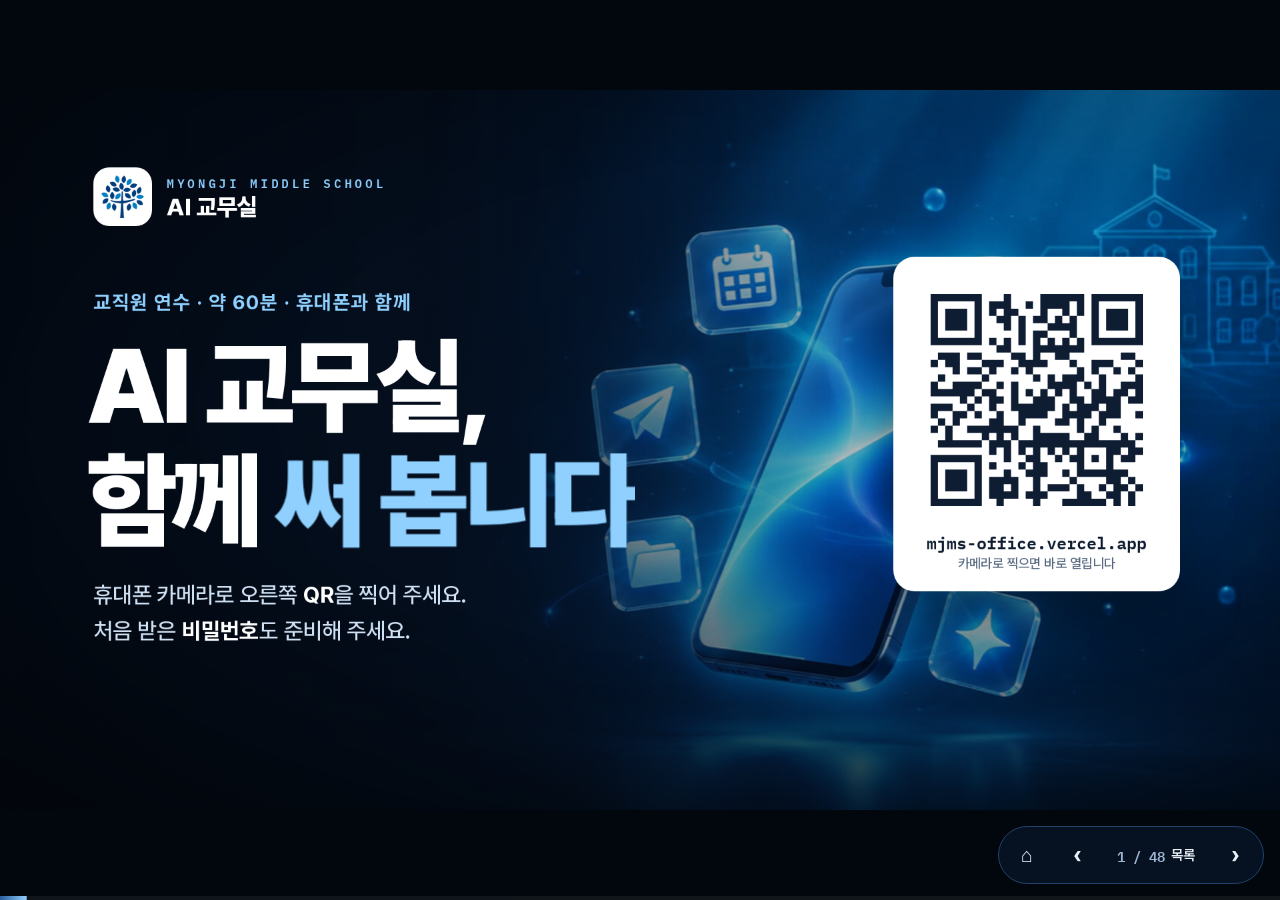
==== commit ecfde176: "새 화면 전부 다시 찍기(실제 앱 + 예시 데이터)와 외부 교사용 소개 발표 - 휴대폰 화면 85장을 최신 앱(10월 17일 화면 정리·프리텐다드·아래 탭 넵)을 예시 학교 데이터" ====
--- a/deck.html
+++ b/deck.html
@@ -285,6 +285,7 @@
 <script>window.DECK_MODE = "share";</script>
 <script src="sound.js"></script>
 <script src="deck.js"></script>
+<script src="img/rects.js"></script>
 <script src="scenes.js"></script>
 <script>DECK.start();</script>
 </body>
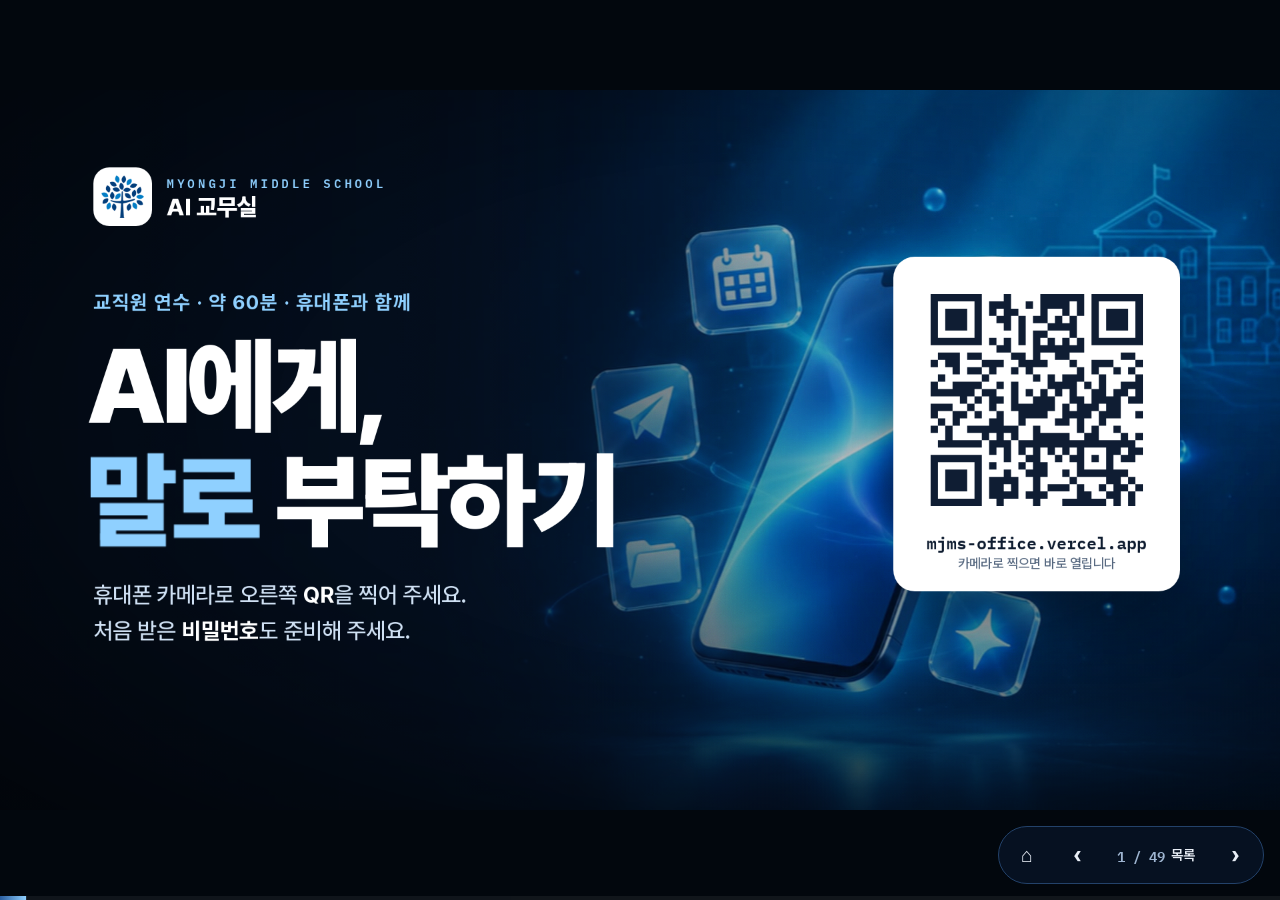
==== commit 54c901f2: "AI에게 부탁하기를 핵심으로: 연수 발표·소개 발표 다시 짜기 - 연수 발표: 표지·여는 이야기를 「말하기 → 카드 → 누르기」로, AI를 5부(36분)에서 2부(12분)로   옮" ====
--- a/deck.html
+++ b/deck.html
@@ -24,6 +24,7 @@
   --paper: #f2f5f9; --surface: #ffffff; --ink: #0e1c30; --muted: #55677f; --faint: #98a6b8; --line: #d8e1eb;
   --brand: #295c9e; --brand-deep: #163d73; --brand-tint: #e3edf8;     /* AI 교무실 앱의 파랑 */
   --new: #f5a524; --new-ink: #3b2600;                                  /* 새 기능 */
+  --ai: #6d4fd8; --ai-tint: #efeafd; --ai-ink: #3d2a8a;                /* AI에게 부탁하기 */
   --warn: #dd4f2a; --warn-tint: #fde9e2; --ok: #1f8a5a; --ok-tint: #e2f3ea;
   --display: 'Pretendard Variable', Pretendard, -apple-system, 'Apple SD Gothic Neo', 'Malgun Gothic', sans-serif;
   --body: 'Pretendard Variable', Pretendard, -apple-system, 'Apple SD Gothic Neo', 'Malgun Gothic', sans-serif;
@@ -117,6 +118,7 @@
 .lt.dark .lt-main { background: rgba(9, 24, 44, .82); color: #fff; backdrop-filter: blur(10px); -webkit-backdrop-filter: blur(10px); }
 .lt.dark .lt-main small { color: #a9bfd9; }
 .lt.ok .lt-bar, .lt.ok .lt-tag { background: var(--ok); }
+.lt.ai .lt-bar, .lt.ai .lt-tag { background: var(--ai); }
 .lt.up { bottom: 168px; height: 80px; }
 .lt.up .lt-main b { font-size: 28px; }
 
@@ -126,6 +128,7 @@
 .chip.ghost { background: transparent; border: 2px solid var(--line); color: var(--muted); }
 .chip.watch { background: var(--warn-tint); color: var(--warn); }
 .chip.new { background: var(--new); color: var(--new-ink); font-family: var(--mono); letter-spacing: .1em; }
+.chip.ai { background: var(--ai); color: #fff; }
 .title { position: absolute; left: 116px; top: 150px; width: 1680px; font: 900 72px/1.16 var(--display); letter-spacing: -.03em; text-wrap: balance; }
 .title em { color: var(--brand); }
 .practice .title { width: 860px; font-size: 64px; }
@@ -149,6 +152,9 @@
 .steps li b { font-weight: 700; }
 .side-note { position: absolute; left: 120px; width: 820px; display: flex; gap: 18px; align-items: center; padding: 18px 24px; border-radius: 16px; font: 500 24px/1.5 var(--body); background: var(--brand-tint); color: var(--brand-deep); }
 .side-note.warn { background: var(--warn-tint); color: #8f2e14; }
+.side-note.ai { background: var(--ai-tint); color: var(--ai-ink); flex-direction: column; align-items: flex-start; gap: 6px; }
+.side-note .vs b { display: inline-block; min-width: 86px; padding: 0 10px; margin-right: 12px; border-radius: 8px; background: rgba(109, 79, 216, .14); text-align: center; }
+.side-note .vs:last-child b { background: var(--ai); color: #fff; }
 .side-note b { font-weight: 700; }
 
 /* ── 개념 장면 공용 부품 ── */
@@ -286,6 +292,7 @@
 <script src="sound.js"></script>
 <script src="deck.js"></script>
 <script src="img/rects.js"></script>
+<script src="asks.js"></script>
 <script src="scenes.js"></script>
 <script>DECK.start();</script>
 </body>
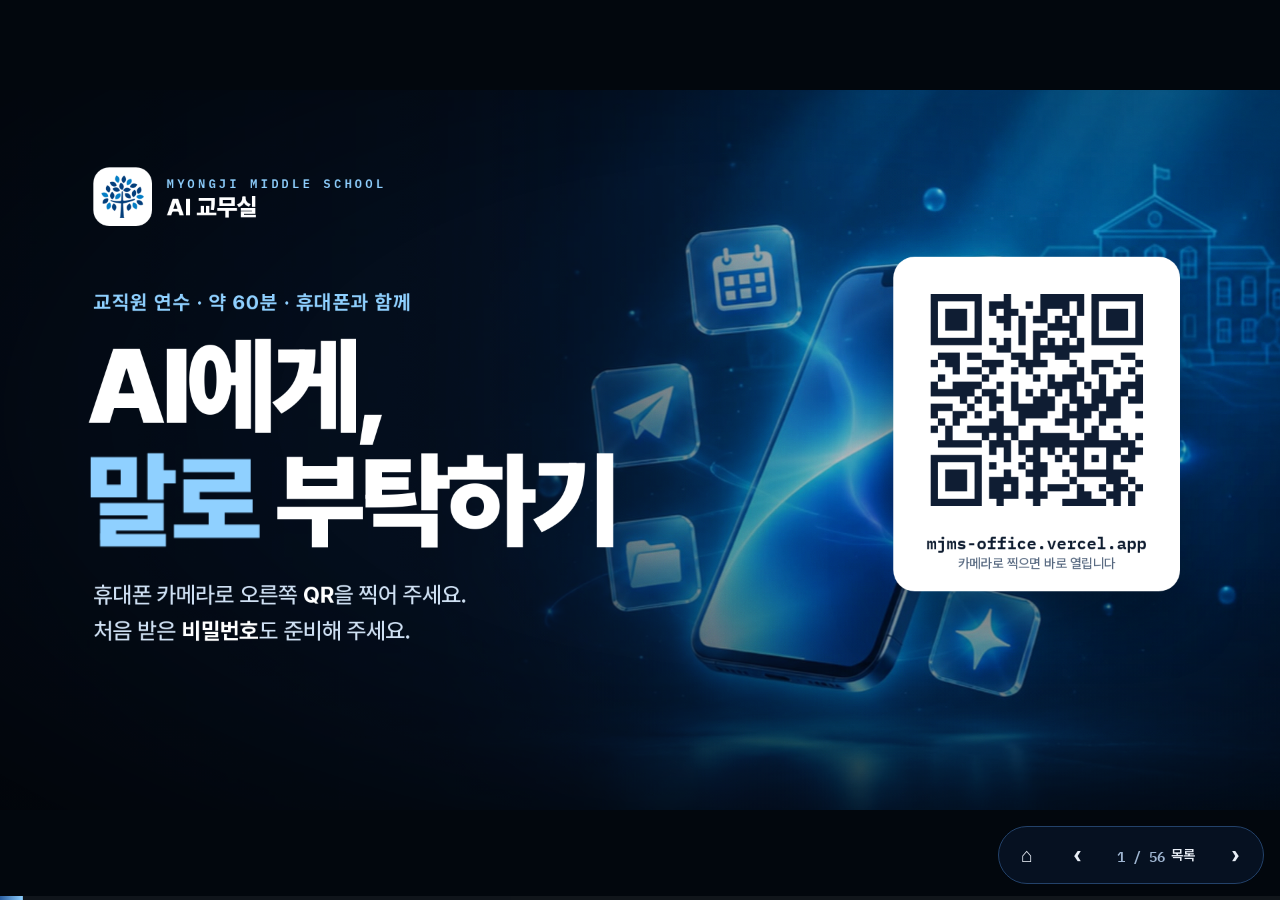
==== commit ccb33158: "10/20 앱 반영: 칠판 상태 칩 색·넵 조직도·배달 규칙 다시 찍기, PC 설치본 장면 추가 - 다시 찍음: 보낸 알림 칩(송출마감 회색 칩·미표시종료 주황 칩), 칠판 보내기" ====
--- a/deck.html
+++ b/deck.html
@@ -293,6 +293,7 @@
 <script src="deck.js"></script>
 <script src="img/rects.js"></script>
 <script src="asks.js"></script>
+<script src="pc-scenes.js"></script>
 <script src="scenes.js"></script>
 <script>DECK.start();</script>
 </body>
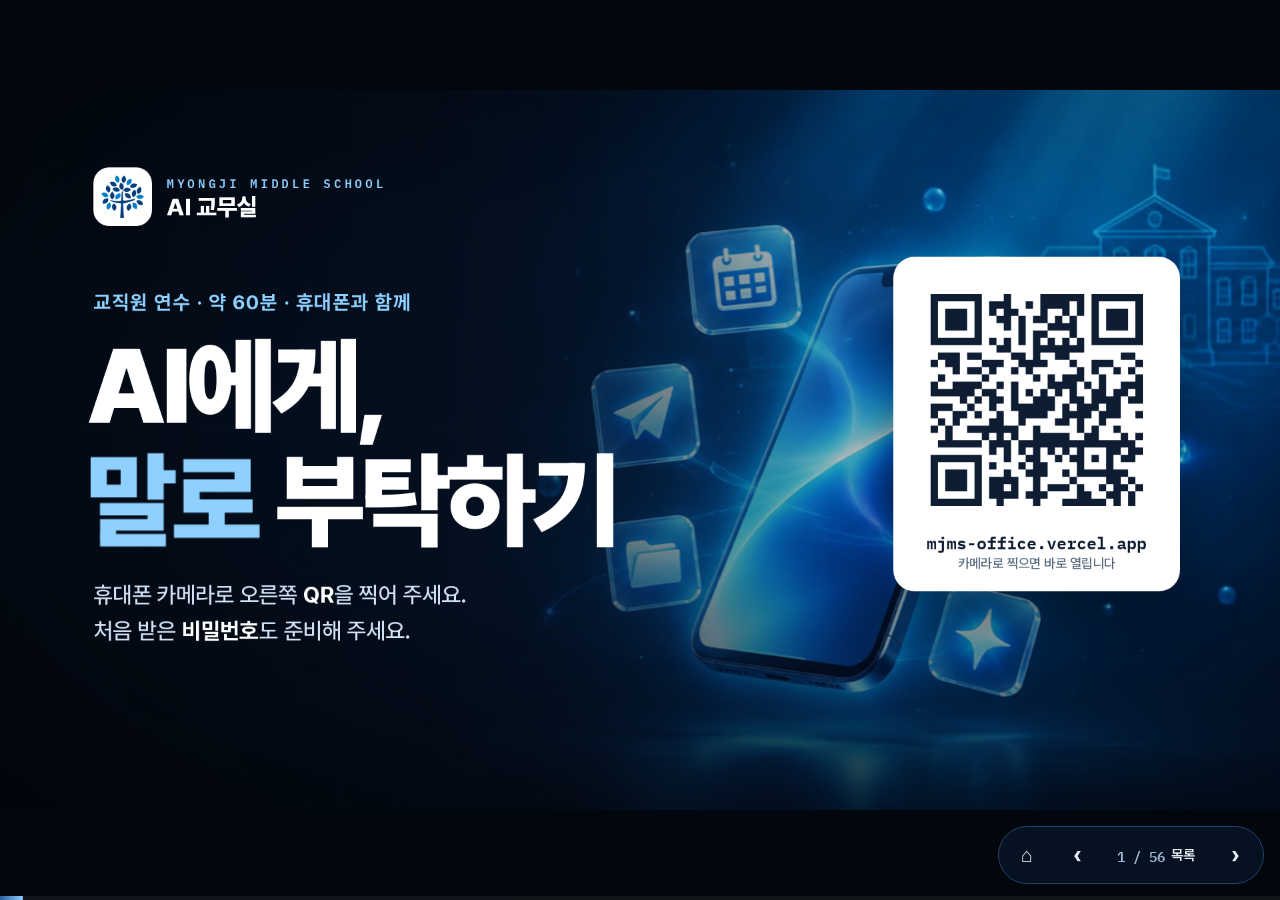
==== commit cc5f6b5b: "교실 칠판 그림을 칠판 창 프로그램 모드로 다시 찍고, 왼쪽 아래 단추 줄을 크게 보여 줌 - img/board/*.jpg: 브라우저 모드라 빠져 있던 [숨기기]까지 — [지난 알" ====
--- a/deck.html
+++ b/deck.html
@@ -293,6 +293,7 @@
 <script src="deck.js"></script>
 <script src="img/rects.js"></script>
 <script src="asks.js"></script>
+<script src="board-btns.js"></script>
 <script src="pc-scenes.js"></script>
 <script src="scenes.js"></script>
 <script>DECK.start();</script>
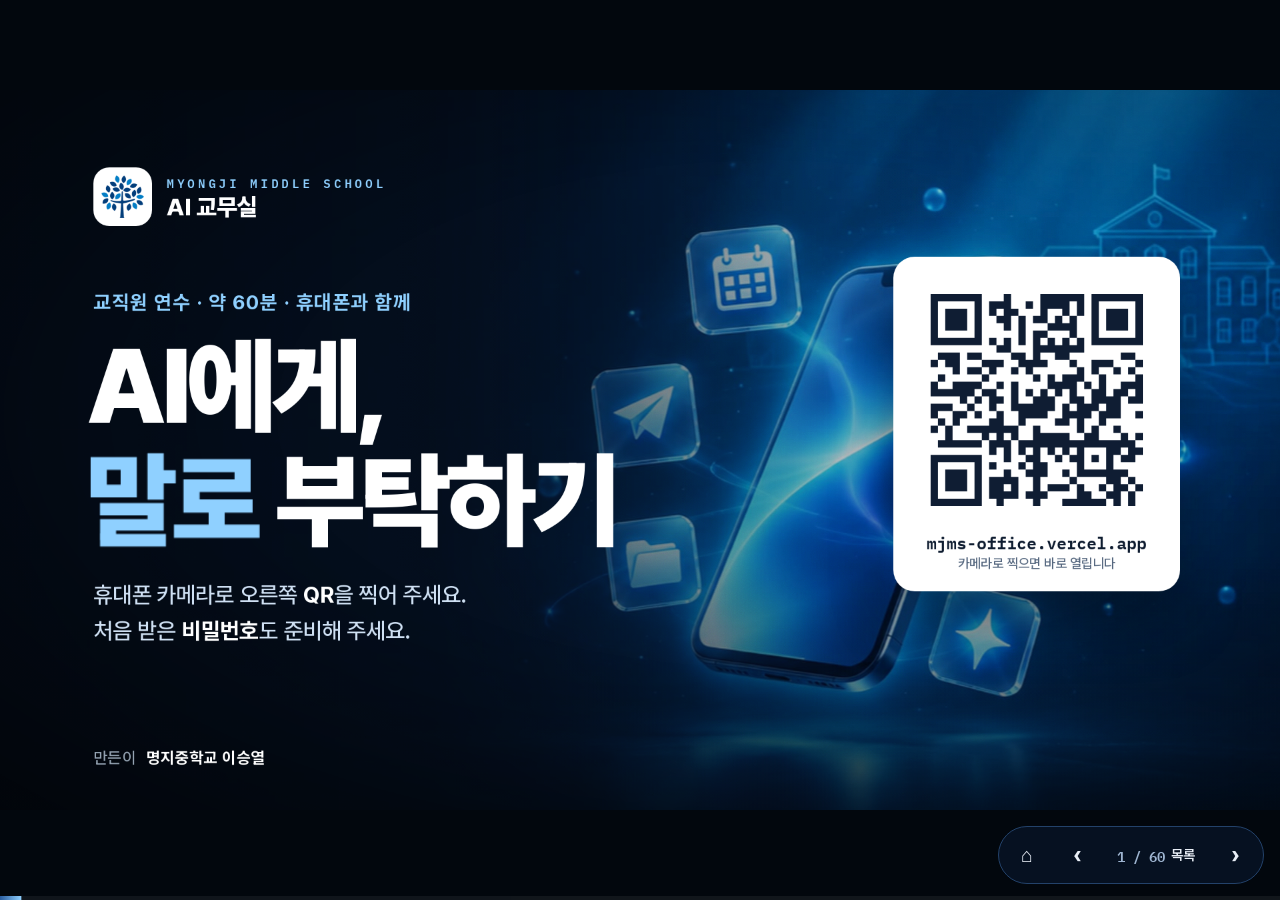
==== commit 328dd51f: "만든이 서명: 「만든이 명지중학교 이승열」 - 첫 화면·따라하기 아래, 본 연수·짧은 연수 발표의 표지와 마지막 장 - 모든 페이지 <meta name="author">, READ" ====
--- a/deck.html
+++ b/deck.html
@@ -3,6 +3,7 @@
 <head>
 <meta charset="utf-8">
 <meta name="viewport" content="width=device-width, initial-scale=1, viewport-fit=cover">
+<meta name="author" content="명지중학교 이승열">
 <title>AI 교무실 연수 다시 보기</title>
 <meta name="theme-color" content="#06121f">
 <link rel="manifest" href="manifest.webmanifest">
